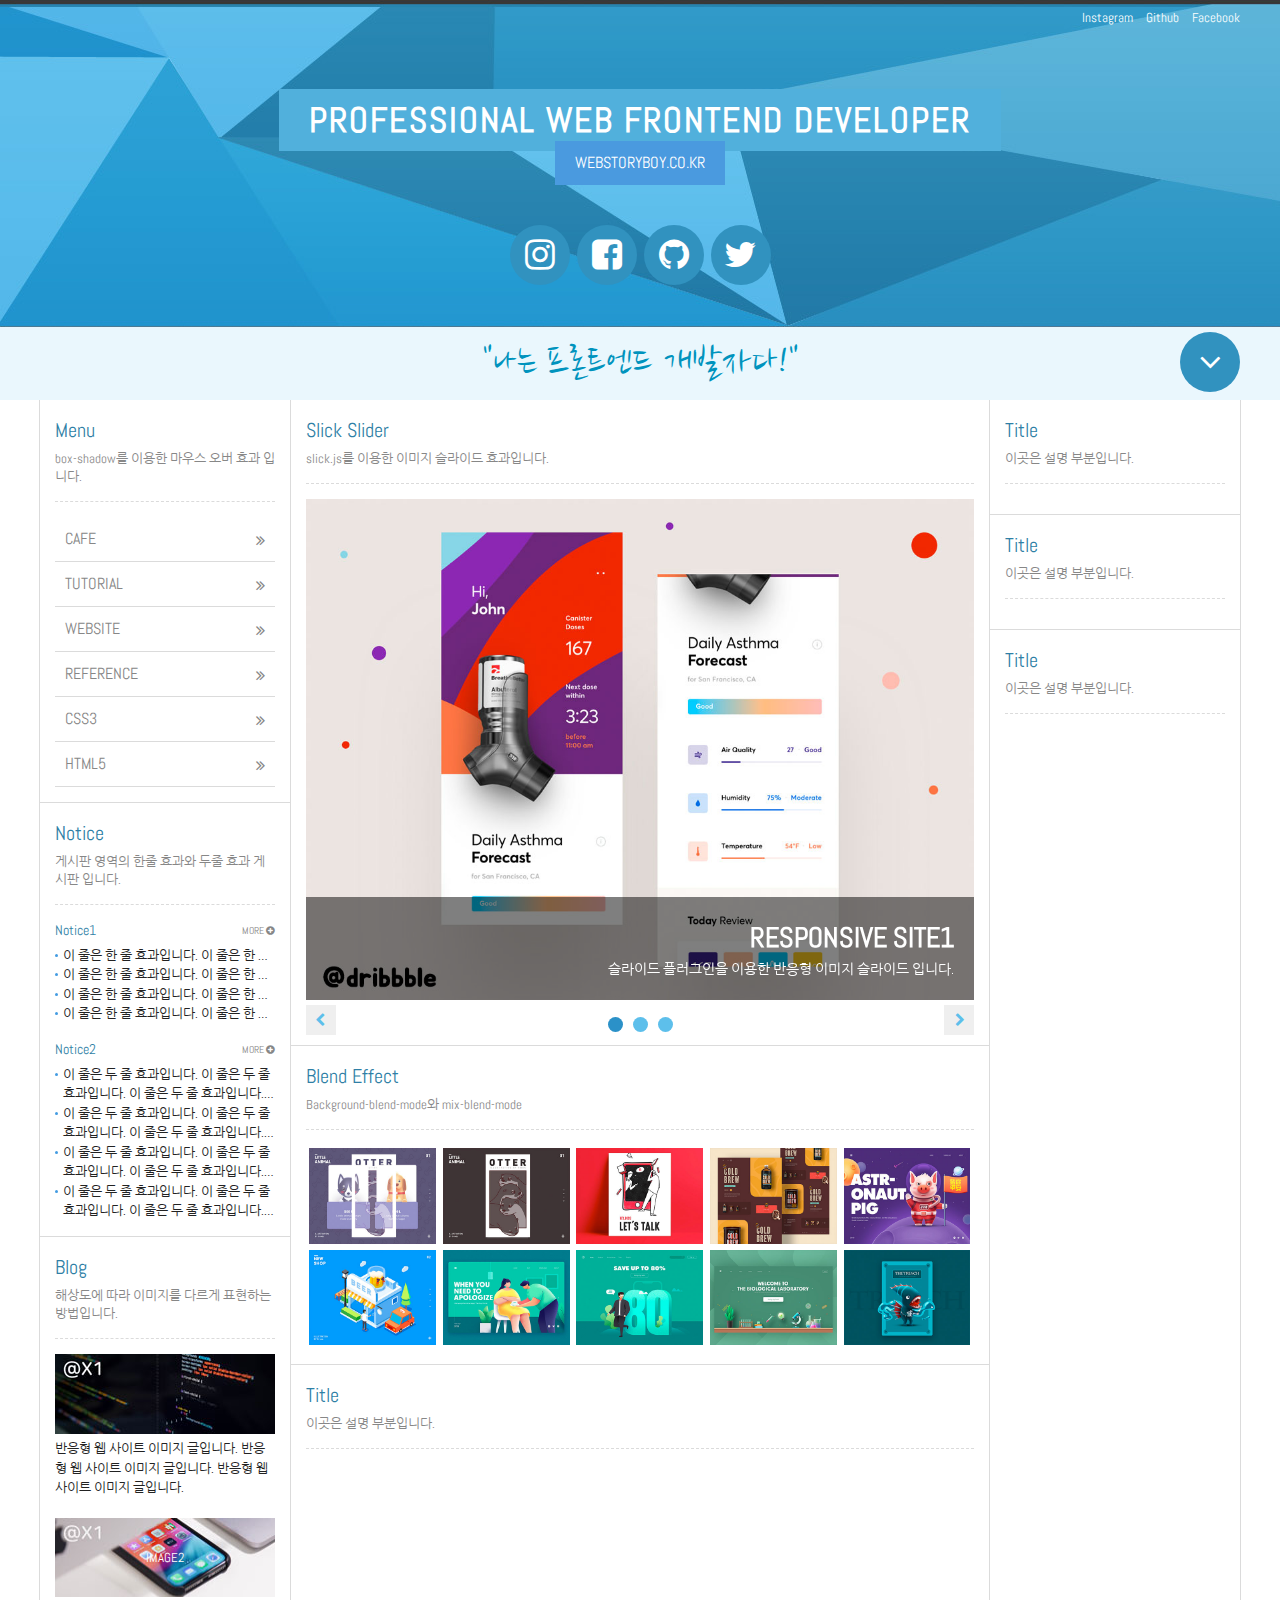
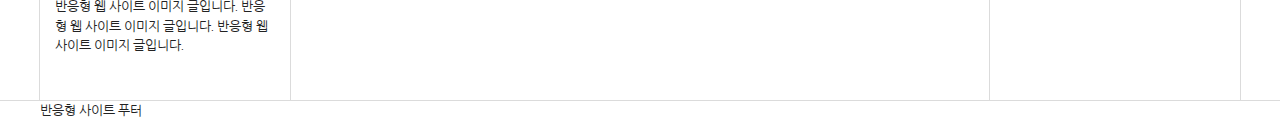
==== html5/index.html @ 46d81858 "Responsive Web : filter effect" ====
<!DOCTYPE html>
<html lang="ko">
  <head>
    <meta charset="UTF-8" />
    <meta
      name="viewport"
      content="user-scalable=no, initial-scale=1.0, maximum-scale=1.0, minimum-scale=1.0, width=device-width"
    />
    <meta name="author" content="Ethan Kwon (권오인)" />
    <meta name="description" content="반응형 사이트 따라하기" />
    <meta
      name="keywords"
      content="반응형사이트, 웹퍼블리셔, 웹프론트엔드, 웹접근성, HTML5, CSS3 "
    />
    <meta name="viewport" content="width=device-width, initial-scale=1.0" />
    <meta http-equiv="X-UA-Compatible" content="ie=edge" />
    <title>반응형 웹 사이트 만들기</title>

    <!-- style -->
    <link rel="stylesheet" href="./css/styles.css" />
    <link rel="stylesheet" href="./css/font-awesome.css" />
    <link rel="stylesheet" href="./css/slick.css" />
    <link rel="stylesheet" href="./css/lightgallery.css" />

    <!-- 파비콘 -->
    <link rel="shortcut icon" href="icon/favicon.ico" />
    <link rel="apple-touch-icon-precomposed" href="icon/favicon-152.png" />
    <link rel="icon" href="icon/favicon-64.png" />
    <link rel="icon" href="icon/favicon-16.png" sizes="16x16" />
    <link rel="icon" href="icon/favicon-32.png" sizes="32x32" />
    <link rel="icon" href="icon/favicon-48.png" sizes="48x48" />
    <link rel="icon" href="icon/favicon-64.png" sizes="64x64" />
    <link rel="icon" href="icon/favicon-128.png" sizes="128x128" />

    <!-- Facebook meta tags -->
    <meta property="og:type" content="article" />
    <meta property="og:title" content="반응형 사이트 만들기(title)" />
    <meta
      property="og:url"
      content="http://richclub8.dothome.co.kr/responsive/html5/index.html"
    />
    <meta
      property="og:image"
      content="http://richclub8.dothome.co.kr/assets/ico/icon.png"
    />
    <meta property="og:site_name" content="반응형 사이트 만들기(site_name)" />
    <meta
      property="og:description"
      content="반응형 사이트 따라하기(description)"
    />

    <!-- twitter meta tags -->
    <meta name="twitter:card" content="summary_large_image" />
    <meta name="twitter:site" content="@webstoryboy" />
    <meta name="twitter:title" content="반응형 사이트 만들기(title)" />
    <meta
      name="twitter:description"
      content="반응형 사이트 만들기(description)."
    />
    <meta
      property="twitter:image"
      content="http://richclub8.dothome.co.kr/assets/ico/icon.png"
    />

    <!-- HTML5shiv ie6~8 -->
    <!--[if lt IE 9]>
      <script src="js/html5shiv.min.js"></script>
      <script type="text/javascript">
        alert(
          "현재 당신이 보는 브라우저는 지원하지 않습니다. 최신 브라우저로 업데이트해주세요!"
        );
      </script>
    <![endif]-->
  </head>
  <body>
    <header id="header">
      <div class="container">
        <div class="row">
          <div class="header">
            <div class="header_menu">
              <a href="#">Instagram</a>
              <a href="https://github.com/EthanKwon">Github</a>
              <a href="#">Facebook</a>
            </div>
            <!-- //header_menu -->
            <div class="header_title">
              <h1>
                Professional Web FrontEnd Developer
              </h1>
              <br />
              <a href="http://webstoryboy.co.kr">webstoryboy.co.kr</a>
            </div>
            <!-- //header_title -->
            <div class="header_icon">
              <ul>
                <li>
                  <a href="#"
                    ><i class="fa fa-instagram" aria-hidden="true"></i
                    ><span>Instagram</span></a
                  >
                </li>
                <li>
                  <a href="#" class="facebook"
                    ><i class="fa fa-facebook-square" aria-hidden="true"></i
                    ><span>Facebook</span></a
                  >
                </li>
                <li>
                  <a href="#"
                    ><i class="fa fa-github" aria-hidden="true"></i
                    ><span>Github</span></a
                  >
                </li>
                <li>
                  <a href="#" class="twitter"
                    ><i class="fa fa-twitter" aria-hidden="true"></i
                    ><span>Twitter</span></a
                  >
                </li>
              </ul>
            </div>
            <!-- //header_icon -->
          </div>
        </div>
      </div>
    </header>
    <!-- //header -->
    <nav id="nav">
      <div class="container">
        <div class="row">
          <div class="nav">
            <h2 class="ir_su">반응형 사이트 전체 메뉴</h2>
            <div>
              <h3>HTML Reference</h3>
              <ol>
                <li><a href="#">HTML 태그(Tag)</a></li>
                <li><a href="#">블록 요소/인라인 요소</a></li>
                <li><a href="#">DTD 선언</a></li>
                <li><a href="#">언어 속성 설정</a></li>
                <li><a href="#">HTML &lt;title&gt;</a></li>
                <li><a href="#">HTML &lt;meta&gt;</a></li>
                <li><a href="#">특수문자</a></li>
                <li><a href="#">하이퍼 링크</a></li>
                <li><a href="#">HTML &lt;style&gt;</a></li>
                <li><a href="#">HTML &lt;html&gt;</a></li>
                <li><a href="#">HTML &lt;head&gt;</a></li>
                <li><a href="#">HTML &lt;div&gt;</a></li>
                <li><a href="#">HTML &lt;colgroup&gt;</a></li>
                <li><a href="#">HTML &lt;caption&gt;</a></li>
              </ol>
            </div>
            <div>
              <h3>CSS Reference</h3>
              <ol>
                <li><a href="#">CSS 선택자</a></li>
                <li><a href="#">CSS 단위</a></li>
                <li><a href="#">CSS 색상</a></li>
                <li><a href="#">CSS 선언 방법</a></li>
                <li><a href="#">상대주소와 절대주소</a></li>
                <li><a href="#">CSS float</a></li>
                <li><a href="#">이미지 표현 방법</a></li>
                <li><a href="#">이미지 스프라이트</a></li>
                <li><a href="#">IR 효과</a></li>
                <li><a href="#">이미지 최적화</a></li>
                <li><a href="#">background-color</a></li>
                <li><a href="#">border-style</a></li>
                <li><a href="#">font-size</a></li>
                <li><a href="#">text-align</a></li>
              </ol>
            </div>
            <div>
              <h3>Responsive</h3>
              <ol>
                <li><a href="#">반응형사이트</a></li>
                <li><a href="#">미디어쿼리</a></li>
                <li><a href="#">CSS3</a></li>
                <li><a href="#">웹 접근성 연구소</a></li>
                <li><a href="#">네이버 널리</a></li>
                <li><a href="#">다음 다룸</a></li>
                <li><a href="#">Webstandard</a></li>
              </ol>
            </div>
          </div>
        </div>
      </div>
    </nav>
    <!-- //nav -->
    <article id="title">
      <div class="container">
        <div class="title">
          <h2>"나는 프론트엔드 개발자다!"</h2>
          <a href="#" class="btn"
            ><i class="fa fa-angle-down" aria-hidden="true"></i>
            <span class="ir_su">전체메뉴 보기</span>
          </a>
        </div>
      </div>
    </article>

    <!-- //title -->
    <main>
      <section id="contents">
        <div class="container">
          <h2 class="ir_su">반응형 사이트 컨텐츠</h2>
          <section id="cont_left">
            <h3 class="ir_su">반응형 사이트 왼쪽 컨텐츠</h3>
            <article class="column col1">
              <h4 class="col_tit">Menu</h4>
              <p class="col_desc">
                box-shadow를 이용한 마우스 오버 효과 입니다.
              </p>
              <!-- menu -->
              <div class="menu">
                <ul>
                  <li>
                    <a href="#"
                      >Cafe
                      <i class="fa fa-angle-double-right" aria-hidden="true"></i
                    ></a>
                  </li>
                  <li>
                    <a href="#"
                      >Tutorial
                      <i class="fa fa-angle-double-right" aria-hidden="true"></i
                    ></a>
                  </li>
                  <li>
                    <a href="#"
                      >WebSite
                      <i class="fa fa-angle-double-right" aria-hidden="true"></i
                    ></a>
                  </li>
                  <li>
                    <a href="#"
                      >Reference
                      <i class="fa fa-angle-double-right" aria-hidden="true"></i
                    ></a>
                  </li>
                  <li>
                    <a href="#"
                      >CSS3
                      <i class="fa fa-angle-double-right" aria-hidden="true"></i
                    ></a>
                  </li>
                  <li>
                    <a href="#"
                      >HTML5
                      <i class="fa fa-angle-double-right" aria-hidden="true"></i
                    ></a>
                  </li>
                </ul>
              </div>
              <!-- //menu -->
            </article>
            <!-- //col1 -->
            <article class="column col2">
              <h4 class="col_tit">Notice</h4>
              <p class="col_desc">
                게시판 영역의 한줄 효과와 두줄 효과 게시판 입니다.
              </p>
              <!-- 게시판1 -->
              <div class="notice1">
                <h5>Notice1</h5>
                <ul>
                  <li>
                    <a href="#"
                      >이 줄은 한 줄 효과입니다. 이 줄은 한 줄 효과입니다.</a
                    >
                  </li>
                  <li>
                    <a href="#"
                      >이 줄은 한 줄 효과입니다. 이 줄은 한 줄 효과입니다.</a
                    >
                  </li>
                  <li>
                    <a href="#"
                      >이 줄은 한 줄 효과입니다. 이 줄은 한 줄 효과입니다.</a
                    >
                  </li>
                  <li>
                    <a href="#"
                      >이 줄은 한 줄 효과입니다. 이 줄은 한 줄 효과입니다.</a
                    >
                  </li>
                </ul>
                <a href="#" class="more" title="더 보기"
                  >More <i class="fa fa-plus-circle" aria-hidden="true"></i
                ></a>
              </div>
              <!-- //게시판1 -->
              <!-- 게시판2 -->
              <div class="notice2 mt15">
                <h5>Notice2</h5>
                <ul>
                  <li>
                    <a href="#"
                      >이 줄은 두 줄 효과입니다. 이 줄은 두 줄 효과입니다. 이
                      줄은 두 줄 효과입니다. 이 줄은 두 줄 효과입니다.</a
                    >
                  </li>
                  <li>
                    <a href="#"
                      >이 줄은 두 줄 효과입니다. 이 줄은 두 줄 효과입니다. 이
                      줄은 두 줄 효과입니다. 이 줄은 두 줄 효과입니다.</a
                    >
                  </li>
                  <li>
                    <a href="#"
                      >이 줄은 두 줄 효과입니다. 이 줄은 두 줄 효과입니다. 이
                      줄은 두 줄 효과입니다. 이 줄은 두 줄 효과입니다.</a
                    >
                  </li>
                  <li>
                    <a href="#"
                      >이 줄은 두 줄 효과입니다. 이 줄은 두 줄 효과입니다. 이
                      줄은 두 줄 효과입니다. 이 줄은 두 줄 효과입니다.</a
                    >
                  </li>
                </ul>
                <a href="#" class="more" title="더 보기"
                  >More <i class="fa fa-plus-circle" aria-hidden="true"></i
                ></a>
              </div>
              <!-- //게시판2 -->
            </article>
            <!-- //col2 -->
            <article class="column col3">
              <h4 class="col_tit">Blog</h4>
              <p class="col_desc">
                해상도에 따라 이미지를 다르게 표현하는 방법입니다.
              </p>
              <!-- blog1 -->
              <div class="blog1">
                <h5 class="ir_su">image1</h5>
                <figure>
                  <img
                    src="./images/blog3_@1.jpg"
                    srcset="
                      ./images/blog3_@1.jpg 1x,
                      ./images/blog3_@2.jpg 2x,
                      ./images/blog3_@3.jpg 3x
                    "
                    alt="normal image"
                  />
                  <caption>
                    반응형 웹 사이트 이미지 글입니다. 반응형 웹 사이트 이미지
                    글입니다. 반응형 웹 사이트 이미지 글입니다.
                  </caption>
                </figure>
              </div>
              <!-- //blog1 -->
              <!-- blog2 -->
              <div class="blog2 mt15">
                <div class="img_retina">
                  <h5>image2</h5>
                </div>
                <p>
                  반응형 웹 사이트 이미지 글입니다. 반응형 웹 사이트 이미지
                  글입니다. 반응형 웹 사이트 이미지 글입니다.
                </p>
              </div>
              <!-- //blog2 -->
            </article>
            <!-- //col3 -->
          </section>

          <!-- 구직활동보고서 1월 6일 공부 시작 -->

          <section id="cont_center">
            <h3 class="ir_su">반응형 사이트 가운데 컨텐츠</h3>
            <article class="column col4">
              <h4 class="col_tit">Slick Slider</h4>
              <p class="col_desc">
                slick.js를 이용한 이미지 슬라이드 효과입니다.
              </p>
              <!-- 이미지 슬라이드  -->
              <div class="slider">
                <div>
                  <figure>
                    <img src="./images/slider01.jpg" alt="이미지 1" />
                    <figcaption>
                      <em>Responsive Site1</em>
                      <span
                        >슬라이드 플러그인을 이용한 반응형 이미지 슬라이드
                        입니다.</span
                      >
                    </figcaption>
                  </figure>
                </div>
                <div>
                  <figure>
                    <img src="./images/slider02.jpg" alt="이미지 2" />
                    <figcaption>
                      <em>Responsive Site2</em>
                      <span
                        >슬라이드 플러그인을 이용한 반응형 이미지 슬라이드
                        입니다.</span
                      >
                    </figcaption>
                  </figure>
                </div>
                <div>
                  <figure>
                    <img src="./images/slider03.jpg" alt="이미지 3" />
                    <figcaption>
                      <em>Responsive Site3</em>
                      <span
                        >슬라이드 플러그인을 이용한 반응형 이미지 슬라이드
                        입니다.</span
                      >
                    </figcaption>
                  </figure>
                </div>
              </div>
              <!-- //이미지 슬라이드 -->
            </article>
            <!-- //col4 -->
            <article class="column col5">
              <h4 class="col_tit">Blend Effect</h4>
              <p class="col_desc">Background-blend-mode와 mix-blend-mode</p>
              <!-- lightbox -->
              <div class="lightbox square clearfix">
                <a href="./images/light01_s.jpg"
                  ><img src="./images/light01.jpg" alt="이미지"
                /><em>blur</em></a>
                <a href="./images/light02_s.jpg"
                  ><img src="./images/light02.jpg" alt="이미지"
                /><em>brightness</em></a>
                <a href="./images/light03_s.jpg"
                  ><img src="./images/light03.jpg" alt="이미지"
                /><em>contrast</em></a>
                <a href="./images/light04_s.jpg"
                  ><img src="./images/light04.jpg" alt="이미지"
                /><em>grayscale</em></a>
                <a href="./images/light05_s.jpg"
                  ><img src="./images/light05.jpg" alt="이미지"
                /><em>bur-rotate</em></a>
                <a href="./images/light06_s.jpg"
                  ><img src="./images/light06.jpg" alt="이미지"
                /><em>invert</em></a>
                <a href="./images/light07_s.jpg"
                  ><img src="./images/light07.jpg" alt="이미지"
                /><em>opacity</em></a>
                <a href="./images/light08_s.jpg"
                  ><img src="./images/light08.jpg" alt="이미지"
                /><em>saturate</em></a>
                <a href="./images/light09_s.jpg"
                  ><img src="./images/light09.jpg" alt="이미지"
                /><em>sepia</em></a>
                <a href="./images/light10_s.jpg"
                  ><img src="./images/light10.jpg" alt="이미지"
                /><em>mix effect</em></a>
              </div>
              <!-- //lightbox -->
            </article>
            <!-- //col5 -->
            <article class="column col6">
              <h4 class="col_tit">Title</h4>
              <p class="col_desc">이곳은 설명 부분입니다.</p>
              <!-- -->

              <!-- // -->
            </article>
            <!-- //col6 -->
          </section>
          <section id="cont_right">
            <h3 class="ir_su">반응형 사이트 오른쪽 컨텐츠</h3>
            <article class="column col7">
              <h4 class="col_tit">Title</h4>
              <p class="col_desc">이곳은 설명 부분입니다.</p>
              <!--  -->
              <!-- // -->
            </article>
            <!-- //col7 -->
            <article class="column col8">
              <h4 class="col_tit">Title</h4>
              <p class="col_desc">이곳은 설명 부분입니다.</p>
              <!--  -->
              <!-- // -->
            </article>
            <!-- //col8 -->
            <article class="column col9">
              <h4 class="col_tit">Title</h4>
              <p class="col_desc">이곳은 설명 부분입니다.</p>
              <!--  -->
              <!-- // -->
            </article>
            <!-- //col9 -->
          </section>
        </div>
      </section>
      <!-- //contents -->
    </main>
    <footer id="footer">
      <div class="container">
        <h2>반응형 사이트 푸터</h2>
      </div>
    </footer>
    <!-- footer -->
    <script src="./js/jquery.min_1.12.4.js"></script>
    <script src="./js/modernizr-custom.js"></script>
    <script src="./js/slick.min.js"></script>
    <script src="./js/lightgallery.min.js"></script>

    <script>
      //라이트 박스
      $(".lightbox").lightGallery(); 
      

      //이미지 슬라이더
      $(".slider").slick({
        dots: true,
        autoplay: true,
        autoplaySpeed: 3000,
        arrows: true,
        responsive: [
          {
            breakpoint: 768,
            settings: {
              autoplay: false
            }
          }
        ]
      });

      // sns공유하기
      //http://www.facebook.com/sharer.php?u={페이지 제목}&t={페이지링크}
      //http://twitter.com/intent/tweet?text={페이지 제목}&url={페이지링크}
      //https://share.naver.com/web/shareView.nhn?url={페이지링크}&title={페이지 제목}
      //https://plus.google.com/share?url={페이지링크}&t={페이지 제목}
      $(".facebook").click(function(e) {
        e.preventDefault();
        window.open(
          `https://www.facebook.com/sharer/sharer.php?u=
            ${encodeURIComponent(document.URL)}
            &t=
            ${encodeURIComponent(document.title)}`,
          "facebooksharedialog",
          "menubar=no, toolbar=no, resizable=yes, scrollbars=yes, height=300, width=600"
        );
      });
      $(".twitter").click(function(e) {
        e.preventDefault();
        window.open(
          `https://twitter.com/intent/tweet?text=[%EA%B3%B5%EC%9C%A0]%20
            ${encodeURIComponent(document.URL)}
            %20-%20
            ${encodeURIComponent(document.title)}`,
          "twittersharedialog",
          "menubar=no, toolbar=no, resizable=yes, scrollbars=yes, height=300, width=600"
        );
      });
    </script>
  </body>
</html>
---- html5/css/styles.css ----
@import "reset.css";

/* 레이아웃 세팅 */
body {
  background: url("../images/header_bg.jpg") repeat-x center top;
}

#header {
}

#nav {
  background-color: #f6fdff;
}

#title {
  background: #eaf7fd;
}

#contents .container {
  border-right: 1px solid #dbdbdb;
  border-left: 1px solid #dbdbdb;
}

#cont_left {
  float: left;
  width: 250px;
}
#cont_center {
  overflow: hidden;
  min-height: 1300px;
  margin-right: 250px;
  border-right: 1px solid #dbdbdb;
  border-left: 1px solid #dbdbdb;
}
#cont_right {
  position: absolute;
  right: 0;
  top: 0;
  width: 250px;
}
#footer {
  border-top: 1px solid #dbdbdb;
}

/* 컨테이너 */

.container {
  position: relative;
  width: 1200px;
  margin: 0 auto;
  /* background: rgba(0, 0, 0, 0.3); */
}

/* 헤더 */
.header {
  height: 327px;
}

.header .header_menu {
  text-align: right;
}

.header .header_menu a {
  color: #fff;
  padding: 8px 0 6px 10px;
  display: inline-block;
  transition: color 0.3s ease;
}
.header .header_menu a:hover {
  color: #ccc;
}

.header .header_title {
  text-align: center;
  text-transform: uppercase;
  margin-top: 55px;
}

.header .header_title h1 {
  font-size: 35px;
  color: #fff;
  background: #51b0dc;
  display: inline-block;
  padding: 5px 30px;
  letter-spacing: 2px;
  font-weight: 900;
  transition: box-shadow 0.25s ease-in-out;
}

.header .header_title h1:hover {
  box-shadow: inset -11em 0 0 0 #257fac, inset 11em 0 0 0 #257fac;
}

.header .header_title a {
  font-size: 16px;
  color: #fff;
  background: #4a9adf;
  display: inline-block;
  padding: 10px 20px;
  margin-top: -10px;
  transition: box-shadow 0.25s ease-in-out;
}

.header .header_title a:hover {
  box-shadow: inset 0 0 0 5px rgba(75, 154, 191, 0.9),
    inset 0 0 0 100px rgba(0, 0, 0, 0.1);
}

.header .header_icon {
  text-align: center;
  margin-top: 40px;
  padding-bottom: 45px;
}

.header .header_icon li {
  display: inline;
  margin: 0 2px;
}

.header .header_icon li a {
  position: relative;
  background: #3192bf;
  border-radius: 50%;
  width: 60px;
  height: 60px;
  color: #fff;
  display: inline-block;
  font-size: 35px;
  line-height: 60px;
}

.header .header_icon li a:hover {
  box-shadow: 0 0 0 3px rgba(75, 154, 191, 0.9);
}

.header .header_icon li a:hover span {
  opacity: 1;
  top: -33px;
}

.header .header_icon li a span {
  font-size: 12px;
  line-height: 1.6;
  position: absolute;
  left: 50%;
  top: -40px;
  background: #3192bf;
  transform: translateX(-50%);
  padding: 3px 9px;
  border-radius: 6px 0;
  opacity: 0;
  transition: all 0.5s ease-in-out;
}

.header .header_icon li a span:before {
  content: "";
  position: absolute;
  left: 50%;
  bottom: -5px;
  margin-left: -5px;
  border-top: 5px solid #3192bf;
  border-left: 5px solid transparent;
  border-right: 5px solid transparent;
}

/* 전체 메뉴 */

.nav {
  overflow: hidden;
  padding: 25px 0;
  display: none;
}

.nav > div {
  float: left;
  width: 40%;
}

.nav > div:last-child {
  width: 20%;
}

.nav > div ol {
  overflow: hidden;
}
.nav > div li {
  position: relative;
  padding-left: 8px;
  box-sizing: border-box;
  float: left;
  width: 50%;
}

.nav > div:last-child li {
  width: 100%;
}

.nav > div li::before {
  content: "";
  width: 3px;
  height: 3px;
  background-color: #25a2d0;
  border-radius: 50%;
  position: absolute;
  left: 0;
  top: 7px;
}

.nav > div h3 {
  font-size: 18px;
  color: #25a2d0;
  font-weight: bold;
  margin-bottom: 4px;
}

.nav > div li a {
  position: relative;
}

.nav > div li a::after {
  content: "";
  display: inline-block;
  width: 0;
  height: 1px;
  transition: all 0.2s ease-out;
  position: absolute;
  left: 0;
  bottom: 0;
  background: #25aad0;
}

.nav > div li:hover a::after {
  width: 100%;
}

/* 타이틀 */
.title {
  position: relative;
  text-align: center;
  padding: 7px 0;
}
.title h2 {
  font-family: "Nanum Brush Script", cursive;
  font-size: 39px;
  color: #0093bd;
}
.title .btn {
  position: absolute;
  right: 0;
  top: 5px;
  width: 60px;
  height: 60px;
  line-height: 60px;
  background: #3192bf;
  color: #fff;
  font-size: 35px;
  border-radius: 50%;
  transition: all 0.3s ease;
}
.title .btn:hover {
  box-shadow: 0 0 0 3px rgba(75, 154, 191, 0.9) inset,
    0 0 0 100px rgba(0, 0, 0, 0.1) inset;
}

/* 컨텐츠 영역 */
.column {
  padding: 15px;
  border-bottom: 1px solid #dbdbdb;
}
.column .col_tit {
  font-size: 20px;
  color: #2f7fa6;
  padding-bottom: 5px;
}

.column .col_desc {
  border-bottom: 1px dashed #dbdbdb;
  padding-bottom: 15px;
  margin-bottom: 15px;
  color: #878787;
  line-height: 18px;
}

.column.col1 {
}
.column.col2 {
}
.column.col3 {
  border-bottom: 0;
}
.column.col4 {
}
.column.col5 {
}
.column.col6 {
  border-bottom: 0;
}
.column.col7 {
}
.column.col8 {
}
.column.col9 {
  border-bottom: 0;
}

/* 메뉴 */
.menu {
}
.menu li {
  position: relative;
}

.menu li a {
  font-size: 16px;
  text-transform: uppercase;
  color: #878787;
  border-bottom: 1px solid #dbdbdb;
  padding: 10px;
  display: block;
  transition: box-shadow 0.34s ease, background 0.34s ease;
}
.menu li a:hover {
  box-shadow: inset 180px 0 0 0 rgba(36, 130, 174, 0.7);
  color: #fff;
  background: rgba(36, 130, 174, 0.9);
}

.menu li a i {
  position: absolute;
  right: 10px;
  top: 15px;
}

/* 게시판1 */
.notice1 {
  position: relative;
}
.notice1 h5 {
  font-size: 14px;
  color: #2f7fa6;
  padding-bottom: 5px;
}
.notice1 li {
  position: relative;
  overflow: hidden;
  text-overflow: ellipsis;
  white-space: nowrap;
  padding-left: 8px;
}
.notice1 li::before {
  content: "";
  width: 3px;
  height: 3px;
  border-radius: 50%;
  background: #449ce2;
  position: absolute;
  left: 0;
  top: 8px;
}

.notice1 .more {
  position: absolute;
  right: 0;
  top: 3px;
  color: #878787;
  text-transform: uppercase;
  font-size: 10px;
}

/* 게시판2 */

.notice2 {
  position: relative;
}

.notice2 h5 {
  font-size: 14px;
  color: #2f7fa6;
  padding-bottom: 5px;
}

.notice2 li {
  position: relative;
  overflow: hidden;
  text-overflow: ellipsis;
  display: -webkit-box;
  -webkit-box-orient: vertical;
  -webkit-line-clamp: 2;
  padding-left: 8px;
}
.notice2 li::before {
  content: "";
  width: 3px;
  height: 3px;
  border-radius: 50%;
  background: #449ce2;
  position: absolute;
  left: 0;
  top: 8px;
}

.notice2 .more {
  position: absolute;
  right: 0;
  top: 3px;
  color: #878787;
  text-transform: uppercase;
  font-size: 10px;
}

/* 블로그1 */

.blog1 img {
  width: 100%;
}

/* 블로그2 */

.blog2 h5 {
  color: #fff;
  text-align: center;
  padding: 30px 30px;
  text-transform: uppercase;
}

.blog2 {
  padding-top: 5px;
}

.blog2 .img_retina {
  background-image: url("../images/blog4_@1.jpg");
  background-size: cover;
}

@media only screen and (-webkit-min-device-pixel-ratio: 2),
  only screen and (min-device-pixel-ratio: 2),
  only screen and (min-resolution: 2dppx) {
  .blog2 .img_retina {
    background-image: url("../images/blog4_@2.jpg");
  }
}

@media only screen and (-webkit-min-device-pixel-ratio: 3),
  only screen and (min-device-pixel-ratio: 3),
  only screen and (min-resolution: 3dppx) {
  .blog2 .img_retina {
    background-image: url("../images/blog4_@3.jpg");
  }
}

/* 구직활동보고서 1월 6일 공부 시작 */

/* 이미지 슬라이드 */
.slider figure {
  position: relative;
}

.slider figcaption {
  position: absolute;
  left: 0;
  bottom: 0;
  width: 100%;
  padding: 20px;
  box-sizing: border-box;
  background-color: rgba(0, 0, 0, 0.5);
  color: #fff;
  font-size: 18px;
  text-align: right;
}

.slider figcaption em {
  display: block;
  font-weight: bold;
  font-size: 28px;
  text-transform: uppercase;
  font-family: "Abel", sans-serif;
  opacity: 0;
  transition: all 0.84s 0.2s ease;
  transform: translateX(-50px);
}
.slider figcaption span {
  display: block;
  overflow: hidden;
  text-overflow: ellipsis;
  white-space: nowrap;
  opacity: 0;
  transition: all 0.84s ease;
  transform: translateX(-50px);
}

.slider .slick-active figcaption em,
.slider .slick-active figcaption span {
  opacity: 1;
  transform: translateX(0);
}

.slider .slick-dots {
  display: block;
  width: 100%;
  text-align: center;
}

.slider .slick-dots li {
  display: inline-block;
  width: 15px;
  height: 15px;
  margin: 5px;
}

.slider .slick-dots li button {
  font-size: 0;
  line-height: 0;
  width: 15px;
  height: 15px;
  cursor: pointer;
  background: #5dbfeb;
  border-radius: 50%;
}

.slider .slick-dots li.slick-active button {
  background: #2b91c8;
}

.slider .slick-prev {
  position: absolute;
  left: 0;
  bottom: -5px;
  z-index: 1000;
  width: 30px;
  height: 30px;
  display: inline-block;
  text-indent: -9999px;
  font: normal normal normal 14px/1 FontAwesome;
}

.slider .slick-prev::before {
  content: "\f053";
  color: #5dbfeb;
  text-indent: 0;
  position: absolute;
  left: 9px;
  top: 8px;
}

.slider .slick-next {
  position: absolute;
  right: 0;
  bottom: -5px;
  z-index: 1000;
  width: 30px;
  height: 30px;
  display: inline-block;
  text-indent: -9999px;
  font: normal normal normal 14px/1 FontAwesome;
}

.slider .slick-next::before {
  content: "\f054";
  color: #5dbfeb;
  text-indent: 0;
  position: absolute;
  right: 9px;
  top: 8px;
}

/* 라이트 박스 */
.square a {
  position: relative;
  overflow: hidden;
  float: left;
  width: 19%;
  margin: 0.5%;
}
.square a img {
  width: 100%;
  display: block;
}

.square a em {
  background: rgba(0, 0, 0, 0.77);
  color: #fff;
  width: 100%;
  text-align: center;
  position: absolute;
  left: 0;
  bottom: -30px;
  opacity: 1;
  transition: all 0.3s ease;
}

.square a:hover em {
  bottom: 0;
  background: rgba(0, 0, 0, 0.57);
}

.square a:nth-child(1):hover img {
  filter: blur(2px);
}
.square a:nth-child(2):hover img {
  filter: brightness(50%);
}
.square a:nth-child(3):hover img {
  filter: contrast(10%);
}
.square a:nth-child(4):hover img {
  filter: grayscale(100%);
}
.square a:nth-child(5):hover img {
  filter: hue-rotate(120deg);
}
.square a:nth-child(6):hover img {
  filter: invert(100%);
}
.square a:nth-child(7):hover img {
  filter: opacity(40%);
}
.square a:nth-child(8):hover img {
  filter: saturate(10%);
}
.square a:nth-child(9):hover img {
  filter: sepia(120%);
}
.square a:nth-child(10):hover img {
  filter: sepia(120%) hue-rotate(120deg);
}

/* media query */

/* 화면 너비 : 0 ~ 1200px */
@media (max-width: 1240px) {
  .container {
    width: 100%;
  }
  .row {
    padding: 0 15px;
  }
  .title .btn {
    right: 5px;
  }

  #contents .container {
    border: 0;
  }

  .square a {
    width: 24%;
  }
  .square a:nth-child(5n) {
    display: none;
  }
}

/* 화면 너비 : 0 ~ 1024px */
@media (max-width: 1024px) {
  .square a {
    width: 32.3333%;
  }
  .square a:nth-child(5) {
    display: block;
  }
}

/* 화면 너비 : 0 ~ 960px */
@media (max-width: 960px) {
  .nav > div,
  .nav > div:last-child {
    float: none;
    width: 100%;
  }
  .nav > div li,
  .nav > div:last-child li {
    width: 33.3333%;
  }
  .nav > div ol {
    margin-bottom: 10px;
  }

  #cont_center {
    margin: 0;
    border-right: 0;
  }
  #cont_right {
    position: static;
    width: 100%;
    border-top: 1px solid #dbdbdb;
  }
}

/* 화면 너비 : 0 ~ 768px */
@media (max-width: 768px) {
  .header {
    height: auto;
  }
  .header .header_title,
  .header .header_icon,
  .title .btn,
  .column.col1 .col_tit,
  .column.col1 .col_desc,
  .menu li a i {
    display: none;
  }

  #cont_left {
    float: none;
    width: 100%;
  }

  .column.col1 {
    padding: 0;
    border-bottom: 0;
  }
  .column.col1 .menu ul {
    overflow: hidden;
  }
  .column.col1 .menu li {
    float: left;
    width: 33.3333%;
    text-align: center;
    border-right: 1px solid #dbdbdb;
    box-sizing: border-box;
  }
  .column.col1 .menu li:nth-child(3n) {
    border-right: 0;
  }

  .column.col1 .menu li a {
    color: #fff;
    text-shadow: 0 0 5px rgba(0, 0, 0, 0.7);
  }

  .column.col1 .menu li a:hover {
    box-shadow: none;
    background: rgba(36, 130, 174, 0.3);
  }
  .column.col2 {
    background: #fff;
  }

  #cont_center {
    border-left: 0;
    border-top: 1px solid #dbdbdb;
  }

  .slider figcaption {
    padding: 10px;
  }
  .slider figcaption em {
    font-size: 18px;
  }
}
.slider figcaption span {
  font-size: 14px;
}

/* 화면 너비 : 0 ~ 600px */
@media (max-width: 600px) {
  .nav > div li,
  .nav > div:last-child li {
    width: 50%;
  }

  .square a {
    width: 49%;
  }
  .square a:last-child {
    display: block;
  }
}

/* 화면 너비 : 0 ~ 480px */
@media (max-width: 480px) {
}

/* 화면 너비 : 0 ~ 320px */
@media (max-width: 320px) {
  .nav > div li,
  .nav > div:last-child li {
    width: 100%;
  }
  .square a {
    width: 100%;
    margin: 0.5% 0;
  }
}
---- html5/css/lightgallery.css ----
/*! lightgallery - v1.6.11 - 2018-05-22
* http://sachinchoolur.github.io/lightGallery/
* Copyright (c) 2018 Sachin N; Licensed GPLv3 */
@font-face {
  font-family: 'lg';
  src: url("../fonts/lg.eot?n1z373");
  src: url("../fonts/lg.eot?#iefixn1z373") format("embedded-opentype"), url("../fonts/lg.woff?n1z373") format("woff"), url("../fonts/lg.ttf?n1z373") format("truetype"), url("../fonts/lg.svg?n1z373#lg") format("svg");
  font-weight: normal;
  font-style: normal;
}
.lg-icon {
  font-family: 'lg';
  speak: none;
  font-style: normal;
  font-weight: normal;
  font-variant: normal;
  text-transform: none;
  line-height: 1;
  /* Better Font Rendering =========== */
  -webkit-font-smoothing: antialiased;
  -moz-osx-font-smoothing: grayscale;
}

.lg-actions .lg-next, .lg-actions .lg-prev {
  background-color: rgba(0, 0, 0, 0.45);
  border-radius: 2px;
  color: #999;
  cursor: pointer;
  display: block;
  font-size: 22px;
  margin-top: -10px;
  padding: 8px 10px 9px;
  position: absolute;
  top: 50%;
  z-index: 1080;
  border: none;
  outline: none;
}
.lg-actions .lg-next.disabled, .lg-actions .lg-prev.disabled {
/*  pointer-events: none;*/
  opacity: 0.5;
}
.lg-actions .lg-next:hover, .lg-actions .lg-prev:hover {
  color: #FFF;
}
.lg-actions .lg-next {
  right: 20px;
}
.lg-actions .lg-next:before {
  content: "\e095";
}
.lg-actions .lg-prev {
  left: 20px;
}
.lg-actions .lg-prev:after {
  content: "\e094";
}

@-webkit-keyframes lg-right-end {
  0% {
    left: 0;
  }
  50% {
    left: -30px;
  }
  100% {
    left: 0;
  }
}
@-moz-keyframes lg-right-end {
  0% {
    left: 0;
  }
  50% {
    left: -30px;
  }
  100% {
    left: 0;
  }
}
@-ms-keyframes lg-right-end {
  0% {
    left: 0;
  }
  50% {
    left: -30px;
  }
  100% {
    left: 0;
  }
}
@keyframes lg-right-end {
  0% {
    left: 0;
  }
  50% {
    left: -30px;
  }
  100% {
    left: 0;
  }
}
@-webkit-keyframes lg-left-end {
  0% {
    left: 0;
  }
  50% {
    left: 30px;
  }
  100% {
    left: 0;
  }
}
@-moz-keyframes lg-left-end {
  0% {
    left: 0;
  }
  50% {
    left: 30px;
  }
  100% {
    left: 0;
  }
}
@-ms-keyframes lg-left-end {
  0% {
    left: 0;
  }
  50% {
    left: 30px;
  }
  100% {
    left: 0;
  }
}
@keyframes lg-left-end {
  0% {
    left: 0;
  }
  50% {
    left: 30px;
  }
  100% {
    left: 0;
  }
}
.lg-outer.lg-right-end .lg-object {
  -webkit-animation: lg-right-end 0.3s;
  -o-animation: lg-right-end 0.3s;
  animation: lg-right-end 0.3s;
  position: relative;
}
.lg-outer.lg-left-end .lg-object {
  -webkit-animation: lg-left-end 0.3s;
  -o-animation: lg-left-end 0.3s;
  animation: lg-left-end 0.3s;
  position: relative;
}

.lg-toolbar {
  z-index: 1082;
  left: 0;
  position: absolute;
  top: 0;
  width: 100%;
  background-color: rgba(0, 0, 0, 0.45);
}
.lg-toolbar .lg-icon {
  color: #999;
  cursor: pointer;
  float: right;
  font-size: 24px;
  height: 47px;
  line-height: 27px;
  padding: 10px 0;
  text-align: center;
  width: 50px;
  text-decoration: none !important;
  outline: medium none;
  -webkit-transition: color 0.2s linear;
  -o-transition: color 0.2s linear;
  transition: color 0.2s linear;
}
.lg-toolbar .lg-icon:hover {
  color: #FFF;
}
.lg-toolbar .lg-close:after {
  content: "\e070";
}
.lg-toolbar .lg-download:after {
  content: "\e0f2";
}

.lg-sub-html {
  background-color: rgba(0, 0, 0, 0.45);
  bottom: 0;
  color: #EEE;
  font-size: 16px;
  left: 0;
  padding: 10px 40px;
  position: fixed;
  right: 0;
  text-align: center;
  z-index: 1080;
}
.lg-sub-html h4 {
  margin: 0;
  font-size: 13px;
  font-weight: bold;
}
.lg-sub-html p {
  font-size: 12px;
  margin: 5px 0 0;
}

#lg-counter {
  color: #999;
  display: inline-block;
  font-size: 16px;
  padding-left: 20px;
  padding-top: 12px;
  vertical-align: middle;
}

.lg-toolbar, .lg-prev, .lg-next {
  opacity: 1;
  -webkit-transition: -webkit-transform 0.35s cubic-bezier(0, 0, 0.25, 1) 0s, opacity 0.35s cubic-bezier(0, 0, 0.25, 1) 0s, color 0.2s linear;
  -moz-transition: -moz-transform 0.35s cubic-bezier(0, 0, 0.25, 1) 0s, opacity 0.35s cubic-bezier(0, 0, 0.25, 1) 0s, color 0.2s linear;
  -o-transition: -o-transform 0.35s cubic-bezier(0, 0, 0.25, 1) 0s, opacity 0.35s cubic-bezier(0, 0, 0.25, 1) 0s, color 0.2s linear;
  transition: transform 0.35s cubic-bezier(0, 0, 0.25, 1) 0s, opacity 0.35s cubic-bezier(0, 0, 0.25, 1) 0s, color 0.2s linear;
}

.lg-hide-items .lg-prev {
  opacity: 0;
  -webkit-transform: translate3d(-10px, 0, 0);
  transform: translate3d(-10px, 0, 0);
}
.lg-hide-items .lg-next {
  opacity: 0;
  -webkit-transform: translate3d(10px, 0, 0);
  transform: translate3d(10px, 0, 0);
}
.lg-hide-items .lg-toolbar {
  opacity: 0;
  -webkit-transform: translate3d(0, -10px, 0);
  transform: translate3d(0, -10px, 0);
}

body:not(.lg-from-hash) .lg-outer.lg-start-zoom .lg-object {
  -webkit-transform: scale3d(0.5, 0.5, 0.5);
  transform: scale3d(0.5, 0.5, 0.5);
  opacity: 0;
  -webkit-transition: -webkit-transform 250ms cubic-bezier(0, 0, 0.25, 1) 0s, opacity 250ms cubic-bezier(0, 0, 0.25, 1) !important;
  -moz-transition: -moz-transform 250ms cubic-bezier(0, 0, 0.25, 1) 0s, opacity 250ms cubic-bezier(0, 0, 0.25, 1) !important;
  -o-transition: -o-transform 250ms cubic-bezier(0, 0, 0.25, 1) 0s, opacity 250ms cubic-bezier(0, 0, 0.25, 1) !important;
  transition: transform 250ms cubic-bezier(0, 0, 0.25, 1) 0s, opacity 250ms cubic-bezier(0, 0, 0.25, 1) !important;
  -webkit-transform-origin: 50% 50%;
  -moz-transform-origin: 50% 50%;
  -ms-transform-origin: 50% 50%;
  transform-origin: 50% 50%;
}
body:not(.lg-from-hash) .lg-outer.lg-start-zoom .lg-item.lg-complete .lg-object {
  -webkit-transform: scale3d(1, 1, 1);
  transform: scale3d(1, 1, 1);
  opacity: 1;
}

.lg-outer .lg-thumb-outer {
  background-color: #0D0A0A;
  bottom: 0;
  position: absolute;
  width: 100%;
  z-index: 1080;
  max-height: 350px;
  -webkit-transform: translate3d(0, 100%, 0);
  transform: translate3d(0, 100%, 0);
  -webkit-transition: -webkit-transform 0.25s cubic-bezier(0, 0, 0.25, 1) 0s;
  -moz-transition: -moz-transform 0.25s cubic-bezier(0, 0, 0.25, 1) 0s;
  -o-transition: -o-transform 0.25s cubic-bezier(0, 0, 0.25, 1) 0s;
  transition: transform 0.25s cubic-bezier(0, 0, 0.25, 1) 0s;
}
.lg-outer .lg-thumb-outer.lg-grab .lg-thumb-item {
  cursor: -webkit-grab;
  cursor: -moz-grab;
  cursor: -o-grab;
  cursor: -ms-grab;
  cursor: grab;
}
.lg-outer .lg-thumb-outer.lg-grabbing .lg-thumb-item {
  cursor: move;
  cursor: -webkit-grabbing;
  cursor: -moz-grabbing;
  cursor: -o-grabbing;
  cursor: -ms-grabbing;
  cursor: grabbing;
}
.lg-outer .lg-thumb-outer.lg-dragging .lg-thumb {
  -webkit-transition-duration: 0s !important;
  transition-duration: 0s !important;
}
.lg-outer.lg-thumb-open .lg-thumb-outer {
  -webkit-transform: translate3d(0, 0%, 0);
  transform: translate3d(0, 0%, 0);
}
.lg-outer .lg-thumb {
  padding: 10px 0;
  height: 100%;
  margin-bottom: -5px;
}
.lg-outer .lg-thumb-item {
  border-radius: 5px;
  cursor: pointer;
  float: left;
  overflow: hidden;
  height: 100%;
  border: 2px solid #FFF;
  border-radius: 4px;
  margin-bottom: 5px;
}
@media (min-width: 1025px) {
  .lg-outer .lg-thumb-item {
    -webkit-transition: border-color 0.25s ease;
    -o-transition: border-color 0.25s ease;
    transition: border-color 0.25s ease;
  }
}
.lg-outer .lg-thumb-item.active, .lg-outer .lg-thumb-item:hover {
  border-color: #a90707;
}
.lg-outer .lg-thumb-item img {
  width: 100%;
  height: 100%;
  object-fit: cover;
}
.lg-outer.lg-has-thumb .lg-item {
  padding-bottom: 120px;
}
.lg-outer.lg-can-toggle .lg-item {
  padding-bottom: 0;
}
.lg-outer.lg-pull-caption-up .lg-sub-html {
  -webkit-transition: bottom 0.25s ease;
  -o-transition: bottom 0.25s ease;
  transition: bottom 0.25s ease;
}
.lg-outer.lg-pull-caption-up.lg-thumb-open .lg-sub-html {
  bottom: 100px;
}
.lg-outer .lg-toogle-thumb {
  background-color: #0D0A0A;
  border-radius: 2px 2px 0 0;
  color: #999;
  cursor: pointer;
  font-size: 24px;
  height: 39px;
  line-height: 27px;
  padding: 5px 0;
  position: absolute;
  right: 20px;
  text-align: center;
  top: -39px;
  width: 50px;
}
.lg-outer .lg-toogle-thumb:after {
  content: "\e1ff";
}
.lg-outer .lg-toogle-thumb:hover {
  color: #FFF;
}

.lg-outer .lg-video-cont {
  display: inline-block;
  vertical-align: middle;
  max-width: 1140px;
  max-height: 100%;
  width: 100%;
  padding: 0 5px;
}
.lg-outer .lg-video {
  width: 100%;
  height: 0;
  padding-bottom: 56.25%;
  overflow: hidden;
  position: relative;
}
.lg-outer .lg-video .lg-object {
  display: inline-block;
  position: absolute;
  top: 0;
  left: 0;
  width: 100% !important;
  height: 100% !important;
}
.lg-outer .lg-video .lg-video-play {
  width: 84px;
  height: 59px;
  position: absolute;
  left: 50%;
  top: 50%;
  margin-left: -42px;
  margin-top: -30px;
  z-index: 1080;
  cursor: pointer;
}
.lg-outer .lg-has-iframe .lg-video {
  -webkit-overflow-scrolling: touch;
  overflow: auto;
}
.lg-outer .lg-has-vimeo .lg-video-play {
  background: url("../img/vimeo-play.png") no-repeat scroll 0 0 transparent;
}
.lg-outer .lg-has-vimeo:hover .lg-video-play {
  background: url("../img/vimeo-play.png") no-repeat scroll 0 -58px transparent;
}
.lg-outer .lg-has-html5 .lg-video-play {
  background: transparent url("../img/video-play.png") no-repeat scroll 0 0;
  height: 64px;
  margin-left: -32px;
  margin-top: -32px;
  width: 64px;
  opacity: 0.8;
}
.lg-outer .lg-has-html5:hover .lg-video-play {
  opacity: 1;
}
.lg-outer .lg-has-youtube .lg-video-play {
  background: url("../img/youtube-play.png") no-repeat scroll 0 0 transparent;
}
.lg-outer .lg-has-youtube:hover .lg-video-play {
  background: url("../img/youtube-play.png") no-repeat scroll 0 -60px transparent;
}
.lg-outer .lg-video-object {
  width: 100% !important;
  height: 100% !important;
  position: absolute;
  top: 0;
  left: 0;
}
.lg-outer .lg-has-video .lg-video-object {
  visibility: hidden;
}
.lg-outer .lg-has-video.lg-video-playing .lg-object, .lg-outer .lg-has-video.lg-video-playing .lg-video-play {
  display: none;
}
.lg-outer .lg-has-video.lg-video-playing .lg-video-object {
  visibility: visible;
}

.lg-progress-bar {
  background-color: #333;
  height: 5px;
  left: 0;
  position: absolute;
  top: 0;
  width: 100%;
  z-index: 1083;
  opacity: 0;
  -webkit-transition: opacity 0.08s ease 0s;
  -moz-transition: opacity 0.08s ease 0s;
  -o-transition: opacity 0.08s ease 0s;
  transition: opacity 0.08s ease 0s;
}
.lg-progress-bar .lg-progress {
  background-color: #a90707;
  height: 5px;
  width: 0;
}
.lg-progress-bar.lg-start .lg-progress {
  width: 100%;
}
.lg-show-autoplay .lg-progress-bar {
  opacity: 1;
}

.lg-autoplay-button:after {
  content: "\e01d";
}
.lg-show-autoplay .lg-autoplay-button:after {
  content: "\e01a";
}

.lg-outer.lg-css3.lg-zoom-dragging .lg-item.lg-complete.lg-zoomable .lg-img-wrap, .lg-outer.lg-css3.lg-zoom-dragging .lg-item.lg-complete.lg-zoomable .lg-image {
  -webkit-transition-duration: 0s;
  transition-duration: 0s;
}
.lg-outer.lg-use-transition-for-zoom .lg-item.lg-complete.lg-zoomable .lg-img-wrap {
  -webkit-transition: -webkit-transform 0.3s cubic-bezier(0, 0, 0.25, 1) 0s;
  -moz-transition: -moz-transform 0.3s cubic-bezier(0, 0, 0.25, 1) 0s;
  -o-transition: -o-transform 0.3s cubic-bezier(0, 0, 0.25, 1) 0s;
  transition: transform 0.3s cubic-bezier(0, 0, 0.25, 1) 0s;
}
.lg-outer.lg-use-left-for-zoom .lg-item.lg-complete.lg-zoomable .lg-img-wrap {
  -webkit-transition: left 0.3s cubic-bezier(0, 0, 0.25, 1) 0s, top 0.3s cubic-bezier(0, 0, 0.25, 1) 0s;
  -moz-transition: left 0.3s cubic-bezier(0, 0, 0.25, 1) 0s, top 0.3s cubic-bezier(0, 0, 0.25, 1) 0s;
  -o-transition: left 0.3s cubic-bezier(0, 0, 0.25, 1) 0s, top 0.3s cubic-bezier(0, 0, 0.25, 1) 0s;
  transition: left 0.3s cubic-bezier(0, 0, 0.25, 1) 0s, top 0.3s cubic-bezier(0, 0, 0.25, 1) 0s;
}
.lg-outer .lg-item.lg-complete.lg-zoomable .lg-img-wrap {
  -webkit-transform: translate3d(0, 0, 0);
  transform: translate3d(0, 0, 0);
  -webkit-backface-visibility: hidden;
  -moz-backface-visibility: hidden;
  backface-visibility: hidden;
}
.lg-outer .lg-item.lg-complete.lg-zoomable .lg-image {
  -webkit-transform: scale3d(1, 1, 1);
  transform: scale3d(1, 1, 1);
  -webkit-transition: -webkit-transform 0.3s cubic-bezier(0, 0, 0.25, 1) 0s, opacity 0.15s !important;
  -moz-transition: -moz-transform 0.3s cubic-bezier(0, 0, 0.25, 1) 0s, opacity 0.15s !important;
  -o-transition: -o-transform 0.3s cubic-bezier(0, 0, 0.25, 1) 0s, opacity 0.15s !important;
  transition: transform 0.3s cubic-bezier(0, 0, 0.25, 1) 0s, opacity 0.15s !important;
  -webkit-transform-origin: 0 0;
  -moz-transform-origin: 0 0;
  -ms-transform-origin: 0 0;
  transform-origin: 0 0;
  -webkit-backface-visibility: hidden;
  -moz-backface-visibility: hidden;
  backface-visibility: hidden;
}

#lg-zoom-in:after {
  content: "\e311";
}

#lg-actual-size {
  font-size: 20px;
}
#lg-actual-size:after {
  content: "\e033";
}

#lg-zoom-out {
  opacity: 0.5;
/*  pointer-events: none;*/
}
#lg-zoom-out:after {
  content: "\e312";
}
.lg-zoomed #lg-zoom-out {
  opacity: 1;
/*  pointer-events: auto;*/
}

.lg-outer .lg-pager-outer {
  bottom: 60px;
  left: 0;
  position: absolute;
  right: 0;
  text-align: center;
  z-index: 1080;
  height: 10px;
}
.lg-outer .lg-pager-outer.lg-pager-hover .lg-pager-cont {
  overflow: visible;
}
.lg-outer .lg-pager-cont {
  cursor: pointer;
  display: inline-block;
  overflow: hidden;
  position: relative;
  vertical-align: top;
  margin: 0 5px;
}
.lg-outer .lg-pager-cont:hover .lg-pager-thumb-cont {
  opacity: 1;
  -webkit-transform: translate3d(0, 0, 0);
  transform: translate3d(0, 0, 0);
}
.lg-outer .lg-pager-cont.lg-pager-active .lg-pager {
  box-shadow: 0 0 0 2px white inset;
}
.lg-outer .lg-pager-thumb-cont {
  background-color: #fff;
  color: #FFF;
  bottom: 100%;
  height: 83px;
  left: 0;
  margin-bottom: 20px;
  margin-left: -60px;
  opacity: 0;
  padding: 5px;
  position: absolute;
  width: 120px;
  border-radius: 3px;
  -webkit-transition: opacity 0.15s ease 0s, -webkit-transform 0.15s ease 0s;
  -moz-transition: opacity 0.15s ease 0s, -moz-transform 0.15s ease 0s;
  -o-transition: opacity 0.15s ease 0s, -o-transform 0.15s ease 0s;
  transition: opacity 0.15s ease 0s, transform 0.15s ease 0s;
  -webkit-transform: translate3d(0, 5px, 0);
  transform: translate3d(0, 5px, 0);
}
.lg-outer .lg-pager-thumb-cont img {
  width: 100%;
  height: 100%;
}
.lg-outer .lg-pager {
  background-color: rgba(255, 255, 255, 0.5);
  border-radius: 50%;
  box-shadow: 0 0 0 8px rgba(255, 255, 255, 0.7) inset;
  display: block;
  height: 12px;
  -webkit-transition: box-shadow 0.3s ease 0s;
  -o-transition: box-shadow 0.3s ease 0s;
  transition: box-shadow 0.3s ease 0s;
  width: 12px;
}
.lg-outer .lg-pager:hover, .lg-outer .lg-pager:focus {
  box-shadow: 0 0 0 8px white inset;
}
.lg-outer .lg-caret {
  border-left: 10px solid transparent;
  border-right: 10px solid transparent;
  border-top: 10px dashed;
  bottom: -10px;
  display: inline-block;
  height: 0;
  left: 50%;
  margin-left: -5px;
  position: absolute;
  vertical-align: middle;
  width: 0;
}

.lg-fullscreen:after {
  content: "\e20c";
}
.lg-fullscreen-on .lg-fullscreen:after {
  content: "\e20d";
}

.lg-outer #lg-dropdown-overlay {
  background-color: rgba(0, 0, 0, 0.25);
  bottom: 0;
  cursor: default;
  left: 0;
  position: fixed;
  right: 0;
  top: 0;
  z-index: 1081;
  opacity: 0;
  visibility: hidden;
  -webkit-transition: visibility 0s linear 0.18s, opacity 0.18s linear 0s;
  -o-transition: visibility 0s linear 0.18s, opacity 0.18s linear 0s;
  transition: visibility 0s linear 0.18s, opacity 0.18s linear 0s;
}
.lg-outer.lg-dropdown-active .lg-dropdown, .lg-outer.lg-dropdown-active #lg-dropdown-overlay {
  -webkit-transition-delay: 0s;
  transition-delay: 0s;
  -moz-transform: translate3d(0, 0px, 0);
  -o-transform: translate3d(0, 0px, 0);
  -ms-transform: translate3d(0, 0px, 0);
  -webkit-transform: translate3d(0, 0px, 0);
  transform: translate3d(0, 0px, 0);
  opacity: 1;
  visibility: visible;
}
.lg-outer.lg-dropdown-active #lg-share {
  color: #FFF;
}
.lg-outer .lg-dropdown {
  background-color: #fff;
  border-radius: 2px;
  font-size: 14px;
  list-style-type: none;
  margin: 0;
  padding: 10px 0;
  position: absolute;
  right: 0;
  text-align: left;
  top: 50px;
  opacity: 0;
  visibility: hidden;
  -moz-transform: translate3d(0, 5px, 0);
  -o-transform: translate3d(0, 5px, 0);
  -ms-transform: translate3d(0, 5px, 0);
  -webkit-transform: translate3d(0, 5px, 0);
  transform: translate3d(0, 5px, 0);
  -webkit-transition: -webkit-transform 0.18s linear 0s, visibility 0s linear 0.5s, opacity 0.18s linear 0s;
  -moz-transition: -moz-transform 0.18s linear 0s, visibility 0s linear 0.5s, opacity 0.18s linear 0s;
  -o-transition: -o-transform 0.18s linear 0s, visibility 0s linear 0.5s, opacity 0.18s linear 0s;
  transition: transform 0.18s linear 0s, visibility 0s linear 0.5s, opacity 0.18s linear 0s;
}
.lg-outer .lg-dropdown:after {
  content: "";
  display: block;
  height: 0;
  width: 0;
  position: absolute;
  border: 8px solid transparent;
  border-bottom-color: #FFF;
  right: 16px;
  top: -16px;
}
.lg-outer .lg-dropdown > li:last-child {
  margin-bottom: 0px;
}
.lg-outer .lg-dropdown > li:hover a, .lg-outer .lg-dropdown > li:hover .lg-icon {
  color: #333;
}
.lg-outer .lg-dropdown a {
  color: #333;
  display: block;
  white-space: pre;
  padding: 4px 12px;
  font-family: "Open Sans","Helvetica Neue",Helvetica,Arial,sans-serif;
  font-size: 12px;
}
.lg-outer .lg-dropdown a:hover {
  background-color: rgba(0, 0, 0, 0.07);
}
.lg-outer .lg-dropdown .lg-dropdown-text {
  display: inline-block;
  line-height: 1;
  margin-top: -3px;
  vertical-align: middle;
}
.lg-outer .lg-dropdown .lg-icon {
  color: #333;
  display: inline-block;
  float: none;
  font-size: 20px;
  height: auto;
  line-height: 1;
  margin-right: 8px;
  padding: 0;
  vertical-align: middle;
  width: auto;
}
.lg-outer #lg-share {
  position: relative;
}
.lg-outer #lg-share:after {
  content: "\e80d";
}
.lg-outer #lg-share-facebook .lg-icon {
  color: #3b5998;
}
.lg-outer #lg-share-facebook .lg-icon:after {
  content: "\e901";
}
.lg-outer #lg-share-twitter .lg-icon {
  color: #00aced;
}
.lg-outer #lg-share-twitter .lg-icon:after {
  content: "\e904";
}
.lg-outer #lg-share-googleplus .lg-icon {
  color: #dd4b39;
}
.lg-outer #lg-share-googleplus .lg-icon:after {
  content: "\e902";
}
.lg-outer #lg-share-pinterest .lg-icon {
  color: #cb2027;
}
.lg-outer #lg-share-pinterest .lg-icon:after {
  content: "\e903";
}

.lg-group:after {
  content: "";
  display: table;
  clear: both;
}

.lg-outer {
  width: 100%;
  height: 100%;
  position: fixed;
  top: 0;
  left: 0;
  z-index: 1050;
  text-align: left;
  opacity: 0;
  -webkit-transition: opacity 0.15s ease 0s;
  -o-transition: opacity 0.15s ease 0s;
  transition: opacity 0.15s ease 0s;
}
.lg-outer * {
  -webkit-box-sizing: border-box;
  -moz-box-sizing: border-box;
  box-sizing: border-box;
}
.lg-outer.lg-visible {
  opacity: 1;
}
.lg-outer.lg-css3 .lg-item.lg-prev-slide, .lg-outer.lg-css3 .lg-item.lg-next-slide, .lg-outer.lg-css3 .lg-item.lg-current {
  -webkit-transition-duration: inherit !important;
  transition-duration: inherit !important;
  -webkit-transition-timing-function: inherit !important;
  transition-timing-function: inherit !important;
}
.lg-outer.lg-css3.lg-dragging .lg-item.lg-prev-slide, .lg-outer.lg-css3.lg-dragging .lg-item.lg-next-slide, .lg-outer.lg-css3.lg-dragging .lg-item.lg-current {
  -webkit-transition-duration: 0s !important;
  transition-duration: 0s !important;
  opacity: 1;
}
.lg-outer.lg-grab img.lg-object {
  cursor: -webkit-grab;
  cursor: -moz-grab;
  cursor: -o-grab;
  cursor: -ms-grab;
  cursor: grab;
}
.lg-outer.lg-grabbing img.lg-object {
  cursor: move;
  cursor: -webkit-grabbing;
  cursor: -moz-grabbing;
  cursor: -o-grabbing;
  cursor: -ms-grabbing;
  cursor: grabbing;
}
.lg-outer .lg {
  height: 100%;
  width: 100%;
  position: relative;
  overflow: hidden;
  margin-left: auto;
  margin-right: auto;
  max-width: 100%;
  max-height: 100%;
}
.lg-outer .lg-inner {
  width: 100%;
  height: 100%;
  position: absolute;
  left: 0;
  top: 0;
  white-space: nowrap;
}
.lg-outer .lg-item {
  background: url("../img/loading.gif") no-repeat scroll center center transparent;
  display: none !important;
}
.lg-outer.lg-css3 .lg-prev-slide, .lg-outer.lg-css3 .lg-current, .lg-outer.lg-css3 .lg-next-slide {
  display: inline-block !important;
}
.lg-outer.lg-css .lg-current {
  display: inline-block !important;
}
.lg-outer .lg-item, .lg-outer .lg-img-wrap {
  display: inline-block;
  text-align: center;
  position: absolute;
  width: 100%;
  height: 100%;
}
.lg-outer .lg-item:before, .lg-outer .lg-img-wrap:before {
  content: "";
  display: inline-block;
  height: 50%;
  width: 1px;
  margin-right: -1px;
}
.lg-outer .lg-img-wrap {
  position: absolute;
  padding: 0 5px;
  left: 0;
  right: 0;
  top: 0;
  bottom: 0;
}
.lg-outer .lg-item.lg-complete {
  background-image: none;
}
.lg-outer .lg-item.lg-current {
  z-index: 1060;
}
.lg-outer .lg-image {
  display: inline-block;
  vertical-align: middle;
  max-width: 100%;
  max-height: 100%;
  width: auto !important;
  height: auto !important;
}
.lg-outer.lg-show-after-load .lg-item .lg-object, .lg-outer.lg-show-after-load .lg-item .lg-video-play {
  opacity: 0;
  -webkit-transition: opacity 0.15s ease 0s;
  -o-transition: opacity 0.15s ease 0s;
  transition: opacity 0.15s ease 0s;
}
.lg-outer.lg-show-after-load .lg-item.lg-complete .lg-object, .lg-outer.lg-show-after-load .lg-item.lg-complete .lg-video-play {
  opacity: 1;
}
.lg-outer .lg-empty-html {
  display: none;
}
.lg-outer.lg-hide-download #lg-download {
  display: none;
}

.lg-backdrop {
  position: fixed;
  top: 0;
  left: 0;
  right: 0;
  bottom: 0;
  z-index: 1040;
  background-color: #000;
  opacity: 0;
  -webkit-transition: opacity 0.15s ease 0s;
  -o-transition: opacity 0.15s ease 0s;
  transition: opacity 0.15s ease 0s;
}
.lg-backdrop.in {
  opacity: 1;
}

.lg-css3.lg-no-trans .lg-prev-slide, .lg-css3.lg-no-trans .lg-next-slide, .lg-css3.lg-no-trans .lg-current {
  -webkit-transition: none 0s ease 0s !important;
  -moz-transition: none 0s ease 0s !important;
  -o-transition: none 0s ease 0s !important;
  transition: none 0s ease 0s !important;
}
.lg-css3.lg-use-css3 .lg-item {
  -webkit-backface-visibility: hidden;
  -moz-backface-visibility: hidden;
  backface-visibility: hidden;
}
.lg-css3.lg-use-left .lg-item {
  -webkit-backface-visibility: hidden;
  -moz-backface-visibility: hidden;
  backface-visibility: hidden;
}
.lg-css3.lg-fade .lg-item {
  opacity: 0;
}
.lg-css3.lg-fade .lg-item.lg-current {
  opacity: 1;
}
.lg-css3.lg-fade .lg-item.lg-prev-slide, .lg-css3.lg-fade .lg-item.lg-next-slide, .lg-css3.lg-fade .lg-item.lg-current {
  -webkit-transition: opacity 0.1s ease 0s;
  -moz-transition: opacity 0.1s ease 0s;
  -o-transition: opacity 0.1s ease 0s;
  transition: opacity 0.1s ease 0s;
}
.lg-css3.lg-slide.lg-use-css3 .lg-item {
  opacity: 0;
}
.lg-css3.lg-slide.lg-use-css3 .lg-item.lg-prev-slide {
  -webkit-transform: translate3d(-100%, 0, 0);
  transform: translate3d(-100%, 0, 0);
}
.lg-css3.lg-slide.lg-use-css3 .lg-item.lg-next-slide {
  -webkit-transform: translate3d(100%, 0, 0);
  transform: translate3d(100%, 0, 0);
}
.lg-css3.lg-slide.lg-use-css3 .lg-item.lg-current {
  -webkit-transform: translate3d(0, 0, 0);
  transform: translate3d(0, 0, 0);
  opacity: 1;
}
.lg-css3.lg-slide.lg-use-css3 .lg-item.lg-prev-slide, .lg-css3.lg-slide.lg-use-css3 .lg-item.lg-next-slide, .lg-css3.lg-slide.lg-use-css3 .lg-item.lg-current {
  -webkit-transition: -webkit-transform 1s cubic-bezier(0, 0, 0.25, 1) 0s, opacity 0.1s ease 0s;
  -moz-transition: -moz-transform 1s cubic-bezier(0, 0, 0.25, 1) 0s, opacity 0.1s ease 0s;
  -o-transition: -o-transform 1s cubic-bezier(0, 0, 0.25, 1) 0s, opacity 0.1s ease 0s;
  transition: transform 1s cubic-bezier(0, 0, 0.25, 1) 0s, opacity 0.1s ease 0s;
}
.lg-css3.lg-slide.lg-use-left .lg-item {
  opacity: 0;
  position: absolute;
  left: 0;
}
.lg-css3.lg-slide.lg-use-left .lg-item.lg-prev-slide {
  left: -100%;
}
.lg-css3.lg-slide.lg-use-left .lg-item.lg-next-slide {
  left: 100%;
}
.lg-css3.lg-slide.lg-use-left .lg-item.lg-current {
  left: 0;
  opacity: 1;
}
.lg-css3.lg-slide.lg-use-left .lg-item.lg-prev-slide, .lg-css3.lg-slide.lg-use-left .lg-item.lg-next-slide, .lg-css3.lg-slide.lg-use-left .lg-item.lg-current {
  -webkit-transition: left 1s cubic-bezier(0, 0, 0.25, 1) 0s, opacity 0.1s ease 0s;
  -moz-transition: left 1s cubic-bezier(0, 0, 0.25, 1) 0s, opacity 0.1s ease 0s;
  -o-transition: left 1s cubic-bezier(0, 0, 0.25, 1) 0s, opacity 0.1s ease 0s;
  transition: left 1s cubic-bezier(0, 0, 0.25, 1) 0s, opacity 0.1s ease 0s;
}

/*# sourceMappingURL=lightgallery.css.map */
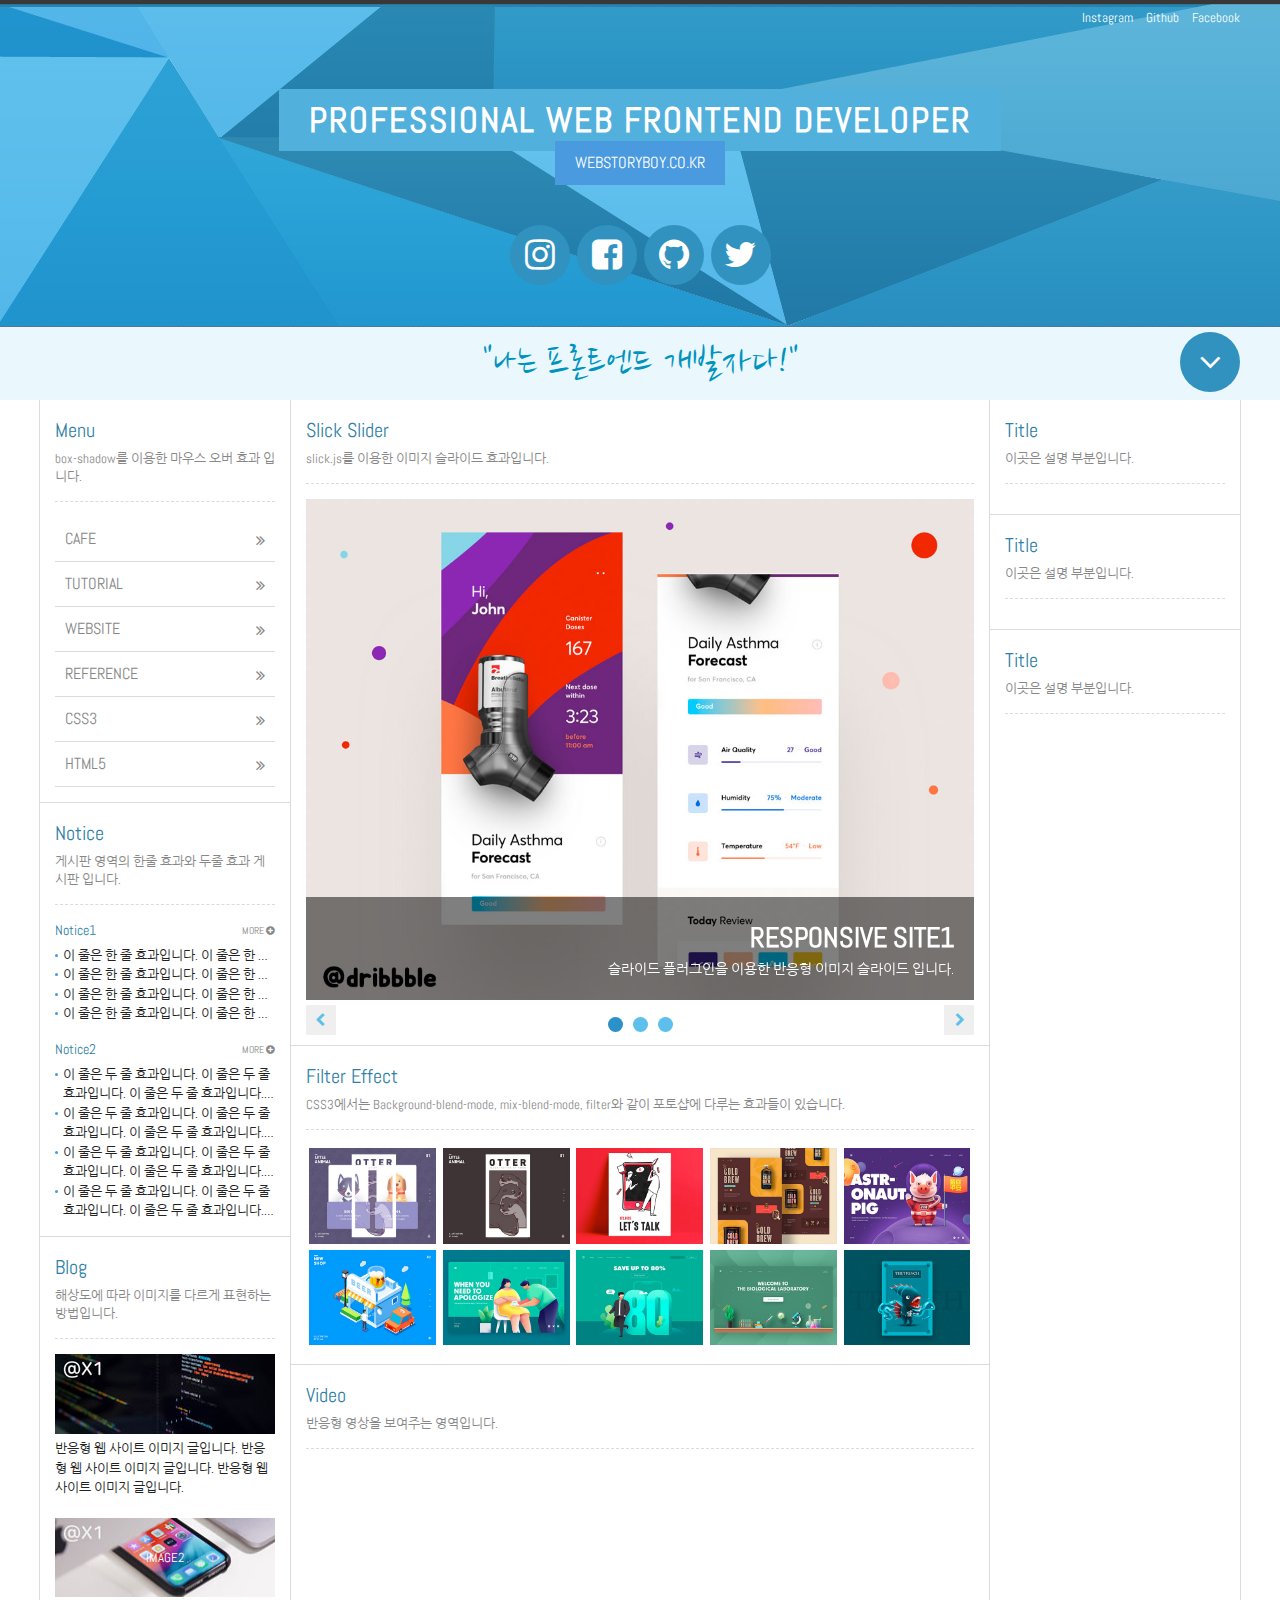
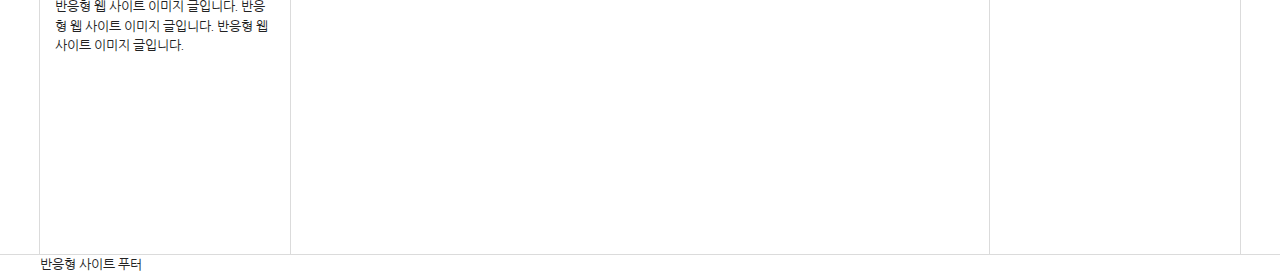
==== commit 38ee6531: "Responsive Web : video" ====
--- a/html5/index.html
+++ b/html5/index.html
@@ -416,50 +416,78 @@
             </article>
             <!-- //col4 -->
             <article class="column col5">
-              <h4 class="col_tit">Blend Effect</h4>
-              <p class="col_desc">Background-blend-mode와 mix-blend-mode</p>
+              <h4 class="col_tit">Filter Effect</h4>
+              <p class="col_desc">
+                CSS3에서는 Background-blend-mode, mix-blend-mode, filter와 같이
+                포토샵에 다루는 효과들이 있습니다.
+              </p>
               <!-- lightbox -->
               <div class="lightbox square clearfix">
                 <a href="./images/light01_s.jpg"
-                  ><img src="./images/light01.jpg" alt="이미지"
-                /><em>blur</em></a>
+                  ><img src="./images/light01.jpg" alt="이미지" /><em
+                    >blur</em
+                  ></a
+                >
                 <a href="./images/light02_s.jpg"
-                  ><img src="./images/light02.jpg" alt="이미지"
-                /><em>brightness</em></a>
+                  ><img src="./images/light02.jpg" alt="이미지" /><em
+                    >brightness</em
+                  ></a
+                >
                 <a href="./images/light03_s.jpg"
-                  ><img src="./images/light03.jpg" alt="이미지"
-                /><em>contrast</em></a>
+                  ><img src="./images/light03.jpg" alt="이미지" /><em
+                    >contrast</em
+                  ></a
+                >
                 <a href="./images/light04_s.jpg"
-                  ><img src="./images/light04.jpg" alt="이미지"
-                /><em>grayscale</em></a>
+                  ><img src="./images/light04.jpg" alt="이미지" /><em
+                    >grayscale</em
+                  ></a
+                >
                 <a href="./images/light05_s.jpg"
-                  ><img src="./images/light05.jpg" alt="이미지"
-                /><em>bur-rotate</em></a>
+                  ><img src="./images/light05.jpg" alt="이미지" /><em
+                    >bur-rotate</em
+                  ></a
+                >
                 <a href="./images/light06_s.jpg"
-                  ><img src="./images/light06.jpg" alt="이미지"
-                /><em>invert</em></a>
+                  ><img src="./images/light06.jpg" alt="이미지" /><em
+                    >invert</em
+                  ></a
+                >
                 <a href="./images/light07_s.jpg"
-                  ><img src="./images/light07.jpg" alt="이미지"
-                /><em>opacity</em></a>
+                  ><img src="./images/light07.jpg" alt="이미지" /><em
+                    >opacity</em
+                  ></a
+                >
                 <a href="./images/light08_s.jpg"
-                  ><img src="./images/light08.jpg" alt="이미지"
-                /><em>saturate</em></a>
+                  ><img src="./images/light08.jpg" alt="이미지" /><em
+                    >saturate</em
+                  ></a
+                >
                 <a href="./images/light09_s.jpg"
-                  ><img src="./images/light09.jpg" alt="이미지"
-                /><em>sepia</em></a>
+                  ><img src="./images/light09.jpg" alt="이미지" /><em
+                    >sepia</em
+                  ></a
+                >
                 <a href="./images/light10_s.jpg"
-                  ><img src="./images/light10.jpg" alt="이미지"
-                /><em>mix effect</em></a>
+                  ><img src="./images/light10.jpg" alt="이미지" /><em
+                    >mix effect</em
+                  ></a
+                >
               </div>
               <!-- //lightbox -->
             </article>
             <!-- //col5 -->
             <article class="column col6">
-              <h4 class="col_tit">Title</h4>
-              <p class="col_desc">이곳은 설명 부분입니다.</p>
-              <!-- -->
-
-              <!-- // -->
+              <h4 class="col_tit">Video</h4>
+              <p class="col_desc">반응형 영상을 보여주는 영역입니다.</p>
+              <!-- 비디오 -->
+              <!-- <video autoplay="autoplay" controls="controls" loop="loop">
+                    <source src="./images/video.mp4" type="video/mp4">
+                  </video> -->
+              <div class="video">
+                <iframe src="https://www.youtube.com/embed/D1PvIWdJ8xo" frameborder="0" allow="accelerometer; autoplay; encrypted-media; gyroscope; picture-in-picture" allowfullscreen></iframe>
+              </div>
+              <!-- //비디오 -->
             </article>
             <!-- //col6 -->
           </section>
@@ -504,8 +532,7 @@
 
     <script>
       //라이트 박스
-      $(".lightbox").lightGallery(); 
-      
+      $(".lightbox").lightGallery();
 
       //이미지 슬라이더
       $(".slider").slick({
--- a/html5/css/styles.css
+++ b/html5/css/styles.css
@@ -624,6 +624,19 @@
   filter: sepia(120%) hue-rotate(120deg);
 }
 
+/* 비디오 */
+.video {
+  position: relative;
+  width: 100%;
+  padding-bottom: 56.25%;
+}
+
+.video iframe {
+  position: absolute;
+  width: 100%;
+  height: 100%;
+}
+
 /* media query */
 
 /* 화면 너비 : 0 ~ 1200px */
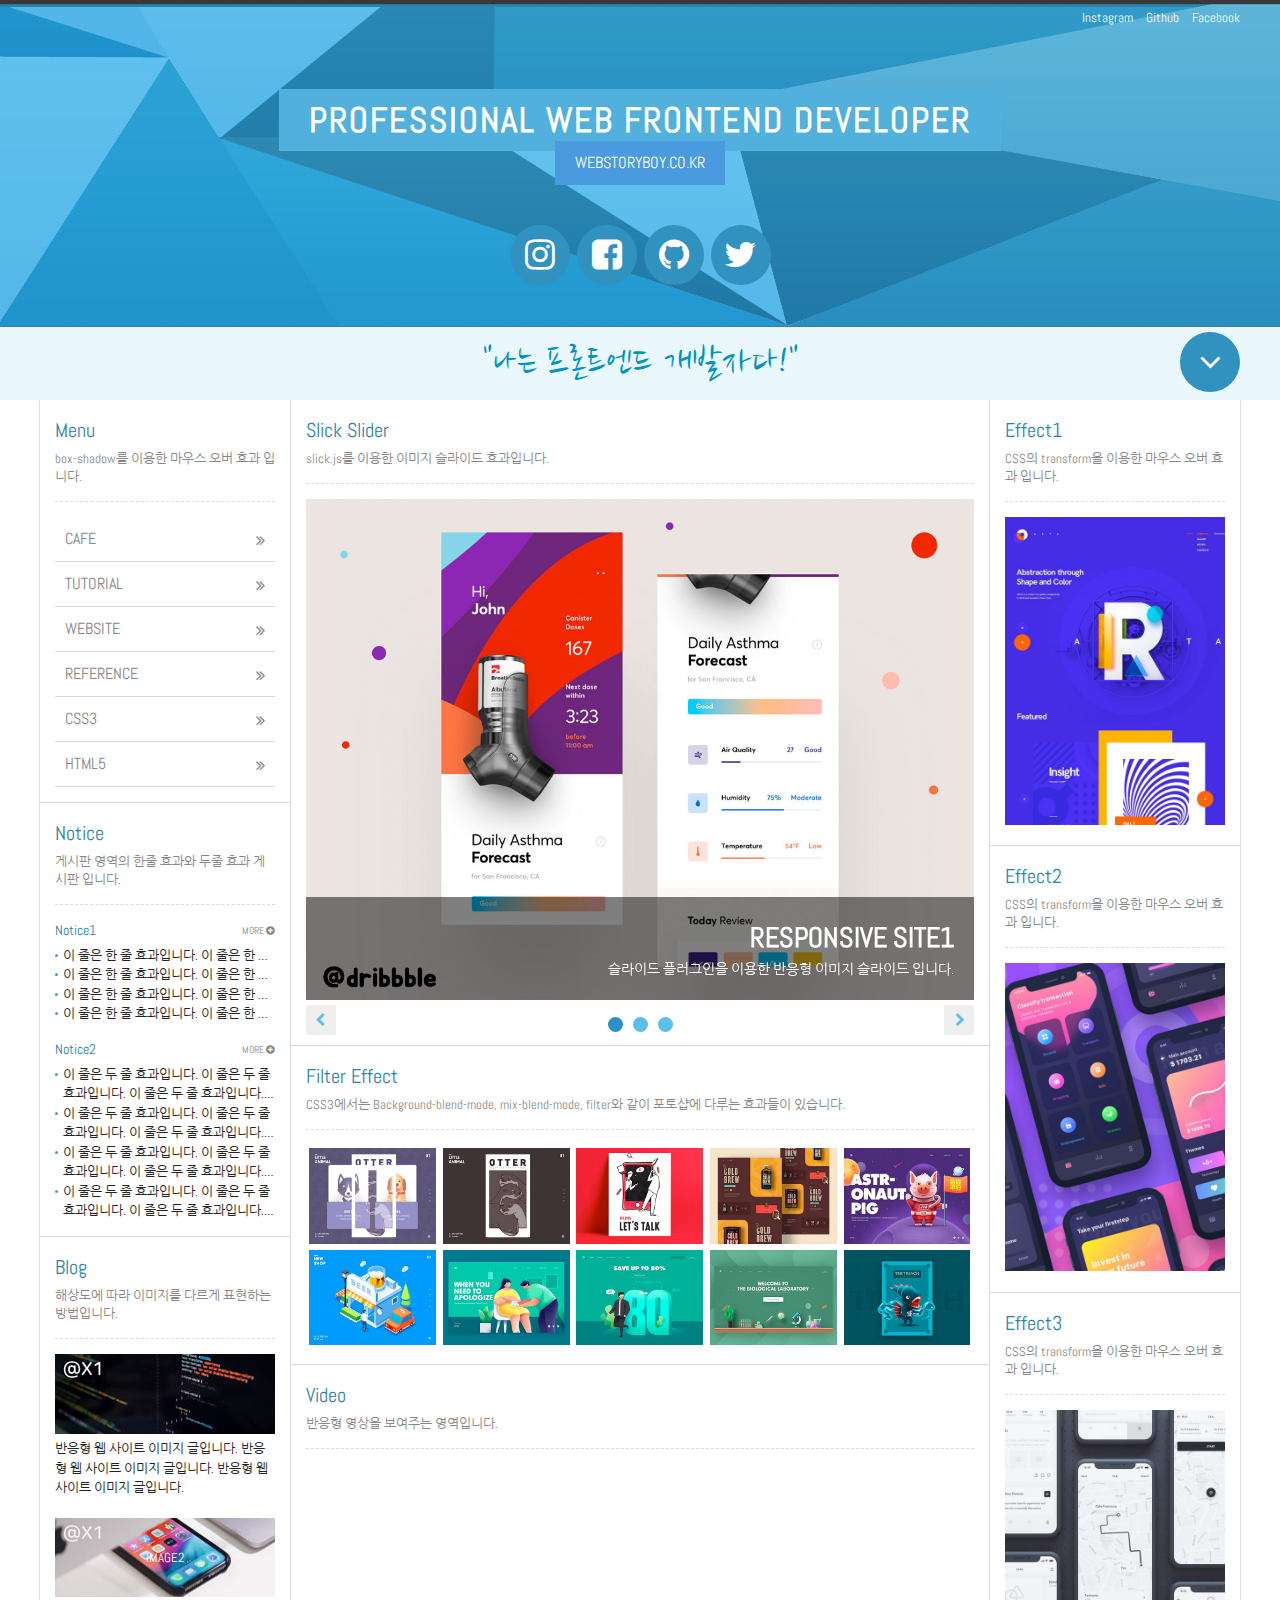
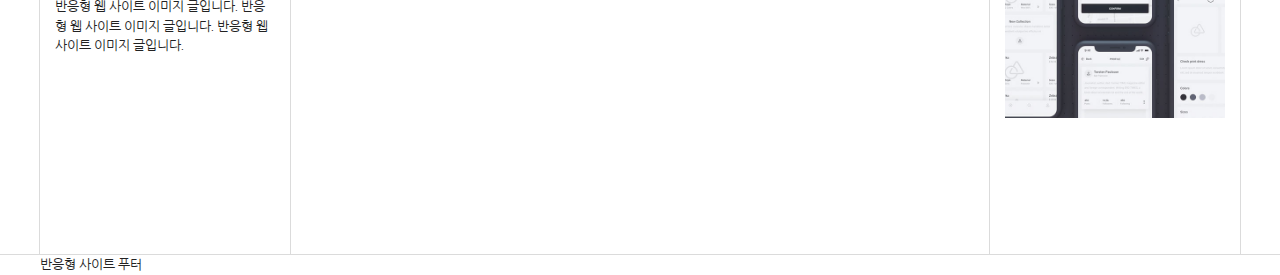
==== commit 67e3b801: "Responsive Web : side contents" ====
--- a/html5/index.html
+++ b/html5/index.html
@@ -363,9 +363,7 @@
             </article>
             <!-- //col3 -->
           </section>
-
-          <!-- 구직활동보고서 1월 6일 공부 시작 -->
-
+          
           <section id="cont_center">
             <h3 class="ir_su">반응형 사이트 가운데 컨텐츠</h3>
             <article class="column col4">
@@ -491,27 +489,45 @@
             </article>
             <!-- //col6 -->
           </section>
+
+          <!-- 구직활동보고서 1월 7일 공부 시작 -->
+
           <section id="cont_right">
             <h3 class="ir_su">반응형 사이트 오른쪽 컨텐츠</h3>
             <article class="column col7">
-              <h4 class="col_tit">Title</h4>
-              <p class="col_desc">이곳은 설명 부분입니다.</p>
-              <!--  -->
-              <!-- // -->
+              <h4 class="col_tit">Effect1</h4>
+              <p class="col_desc">CSS의 transform을 이용한 마우스 오버 효과 입니다.</p>
+              <!-- side1 -->
+              <div class="side1">
+                <figure>
+                  <img src="./images//side1.jpg" alt="이미지1">
+                </figure>
+              </div>
+              <!-- //side1 -->
             </article>
             <!-- //col7 -->
             <article class="column col8">
-              <h4 class="col_tit">Title</h4>
-              <p class="col_desc">이곳은 설명 부분입니다.</p>
-              <!--  -->
-              <!-- // -->
+              <h4 class="col_tit">Effect2</h4>
+              <p class="col_desc">CSS의 transform을 이용한 마우스 오버 효과 입니다.</p>
+              <!-- side2 -->
+              <div class="side2">
+                <figure>
+                  <img src="./images//side2.jpg" alt="이미지2">
+                </figure>
+              </div>
+              <!-- //side1 -->
             </article>
             <!-- //col8 -->
             <article class="column col9">
-              <h4 class="col_tit">Title</h4>
-              <p class="col_desc">이곳은 설명 부분입니다.</p>
-              <!--  -->
-              <!-- // -->
+              <h4 class="col_tit">Effect3</h4>
+              <p class="col_desc">CSS의 transform을 이용한 마우스 오버 효과 입니다.</p>
+              <!-- side1 -->
+              <div class="side3">
+                <figure>
+                  <img src="./images//side3.jpg" alt="이미지3">
+                </figure>
+              </div>
+              <!-- //side1 -->
             </article>
             <!-- //col9 -->
           </section>
--- a/html5/css/styles.css
+++ b/html5/css/styles.css
@@ -448,8 +448,6 @@
   }
 }
 
-/* 구직활동보고서 1월 6일 공부 시작 */
-
 /* 이미지 슬라이드 */
 .slider figure {
   position: relative;
@@ -637,6 +635,8 @@
   height: 100%;
 }
 
+/* 구직활동보고서 1월 7일 공부 시작 */
+
 /* media query */
 
 /* 화면 너비 : 0 ~ 1200px */
@@ -696,6 +696,18 @@
     position: static;
     width: 100%;
     border-top: 1px solid #dbdbdb;
+    overflow: hidden;
+  }
+
+  #cont_right .column {
+    float: left;
+    width: 33.333%;
+    box-sizing: border-box;
+  }
+  #cont_right .column.col7,
+  #cont_right .column.col8 {
+    border-right: 1px solid #dbdbdb;
+    border-bottom: 1px solid #dbdbdb;
   }
 }
 
@@ -778,6 +790,16 @@
   .square a:last-child {
     display: block;
   }
+
+  #cont_right .column {
+    width: 50%;
+  }
+  #cont_right .column.col8 {
+    border-right: 0;
+  }
+  #cont_right .column.col9 {
+    display: none;
+  }
 }
 
 /* 화면 너비 : 0 ~ 480px */
@@ -794,4 +816,14 @@
     width: 100%;
     margin: 0.5% 0;
   }
-}
+
+  #cont_right .column {
+    width: 100%;
+  }
+  #cont_right .column.col7 {
+    border-right: 0;
+  }
+  #cont_right .column.col9 {
+    display: block;
+  }
+}
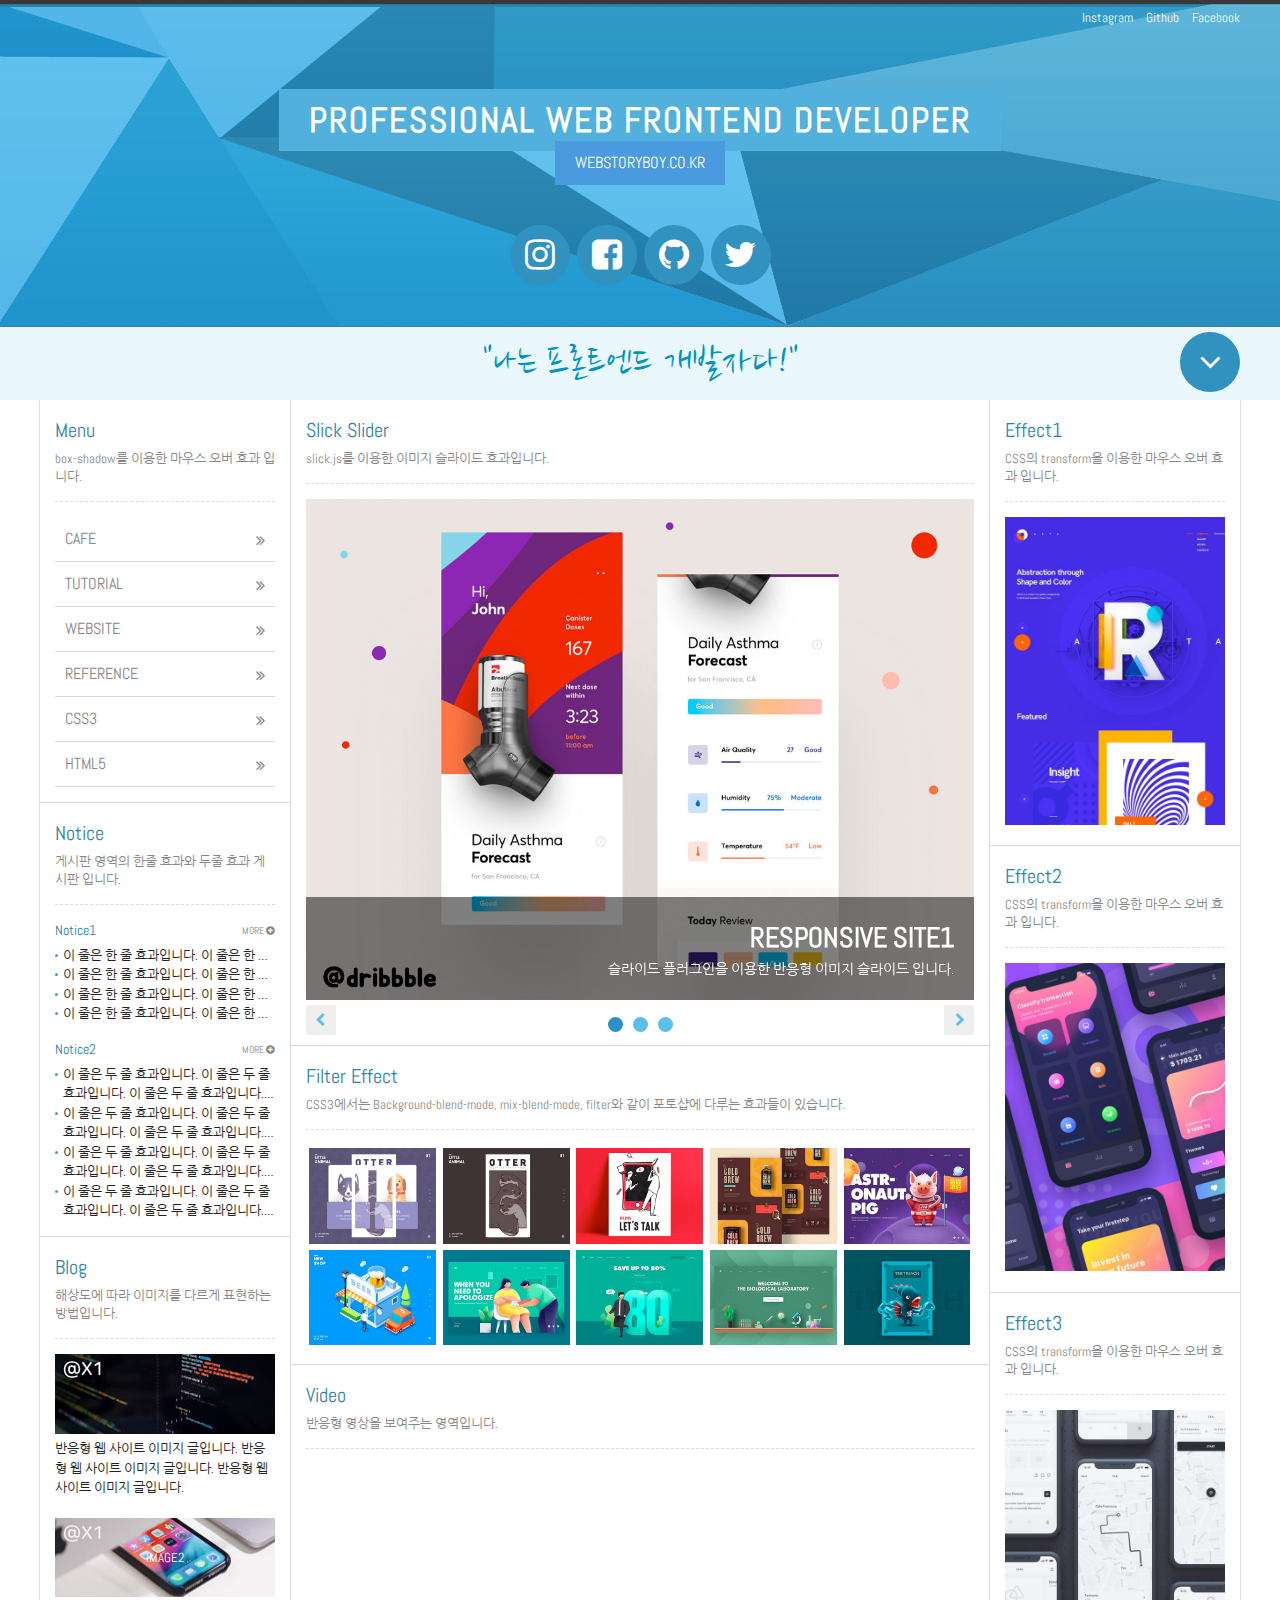
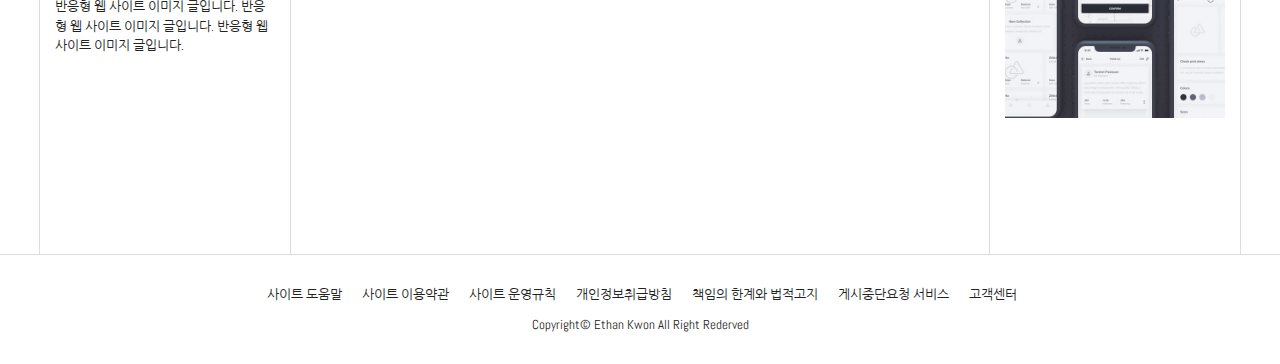
==== commit 58fac2d1: "Responsive Web : footer" ====
--- a/html5/index.html
+++ b/html5/index.html
@@ -537,7 +537,23 @@
     </main>
     <footer id="footer">
       <div class="container">
-        <h2>반응형 사이트 푸터</h2>
+        <h2 class="ir_su">반응형 사이트 푸터</h2>
+        <div class="footer">
+          <ul>
+            <li><a href="#">사이트 도움말</a></li>
+            <li><a href="#">사이트 이용약관</a></li>
+            <li><a href="#">사이트 운영규칙</a></li>
+            <li>
+              <a href="#"><strong>개인정보취급방침</strong></a>
+            </li>
+            <li><a href="#">책임의 한계와 법적고지</a></li>
+            <li><a href="#">게시중단요청 서비스</a></li>
+            <li><a href="#">고객센터</a></li>
+          </ul>
+          <address>
+            Copyright&copy; Ethan Kwon All Right Rederved
+          </address>
+        </div>
       </div>
     </footer>
     <!-- footer -->
--- a/html5/css/styles.css
+++ b/html5/css/styles.css
@@ -637,6 +637,34 @@
 
 /* 구직활동보고서 1월 7일 공부 시작 */
 
+/* 푸터 */
+
+.footer {
+  text-align: center;
+  padding: 30px 50px;
+}
+
+.footer li {
+  display: inline;
+  padding: 0 7px 0 10px;
+  white-space: nowrap;
+}
+
+.footer li:before {
+  content: "";
+  width: 1px;
+  height: 12px;
+  background-color: #dbdbdb;
+}
+
+.footer li:first-child:before {
+  width: 0;
+}
+
+.footer address {
+  padding-top: 10px;
+}
+
 /* media query */
 
 /* 화면 너비 : 0 ~ 1200px */
@@ -696,18 +724,22 @@
     position: static;
     width: 100%;
     border-top: 1px solid #dbdbdb;
+    border-bottom: 1px solid #dbdbdb;
     overflow: hidden;
+  }
+  #footer {
+    border-top: 0;
   }
 
   #cont_right .column {
     float: left;
     width: 33.333%;
     box-sizing: border-box;
+    border-bottom: 0;
   }
   #cont_right .column.col7,
   #cont_right .column.col8 {
     border-right: 1px solid #dbdbdb;
-    border-bottom: 1px solid #dbdbdb;
   }
 }
 
@@ -817,8 +849,12 @@
     margin: 0.5% 0;
   }
 
+  #cont_right {
+    border-bottom: 0;
+  }
   #cont_right .column {
     width: 100%;
+    border-bottom: 1px solid #dbdbdb;
   }
   #cont_right .column.col7 {
     border-right: 0;
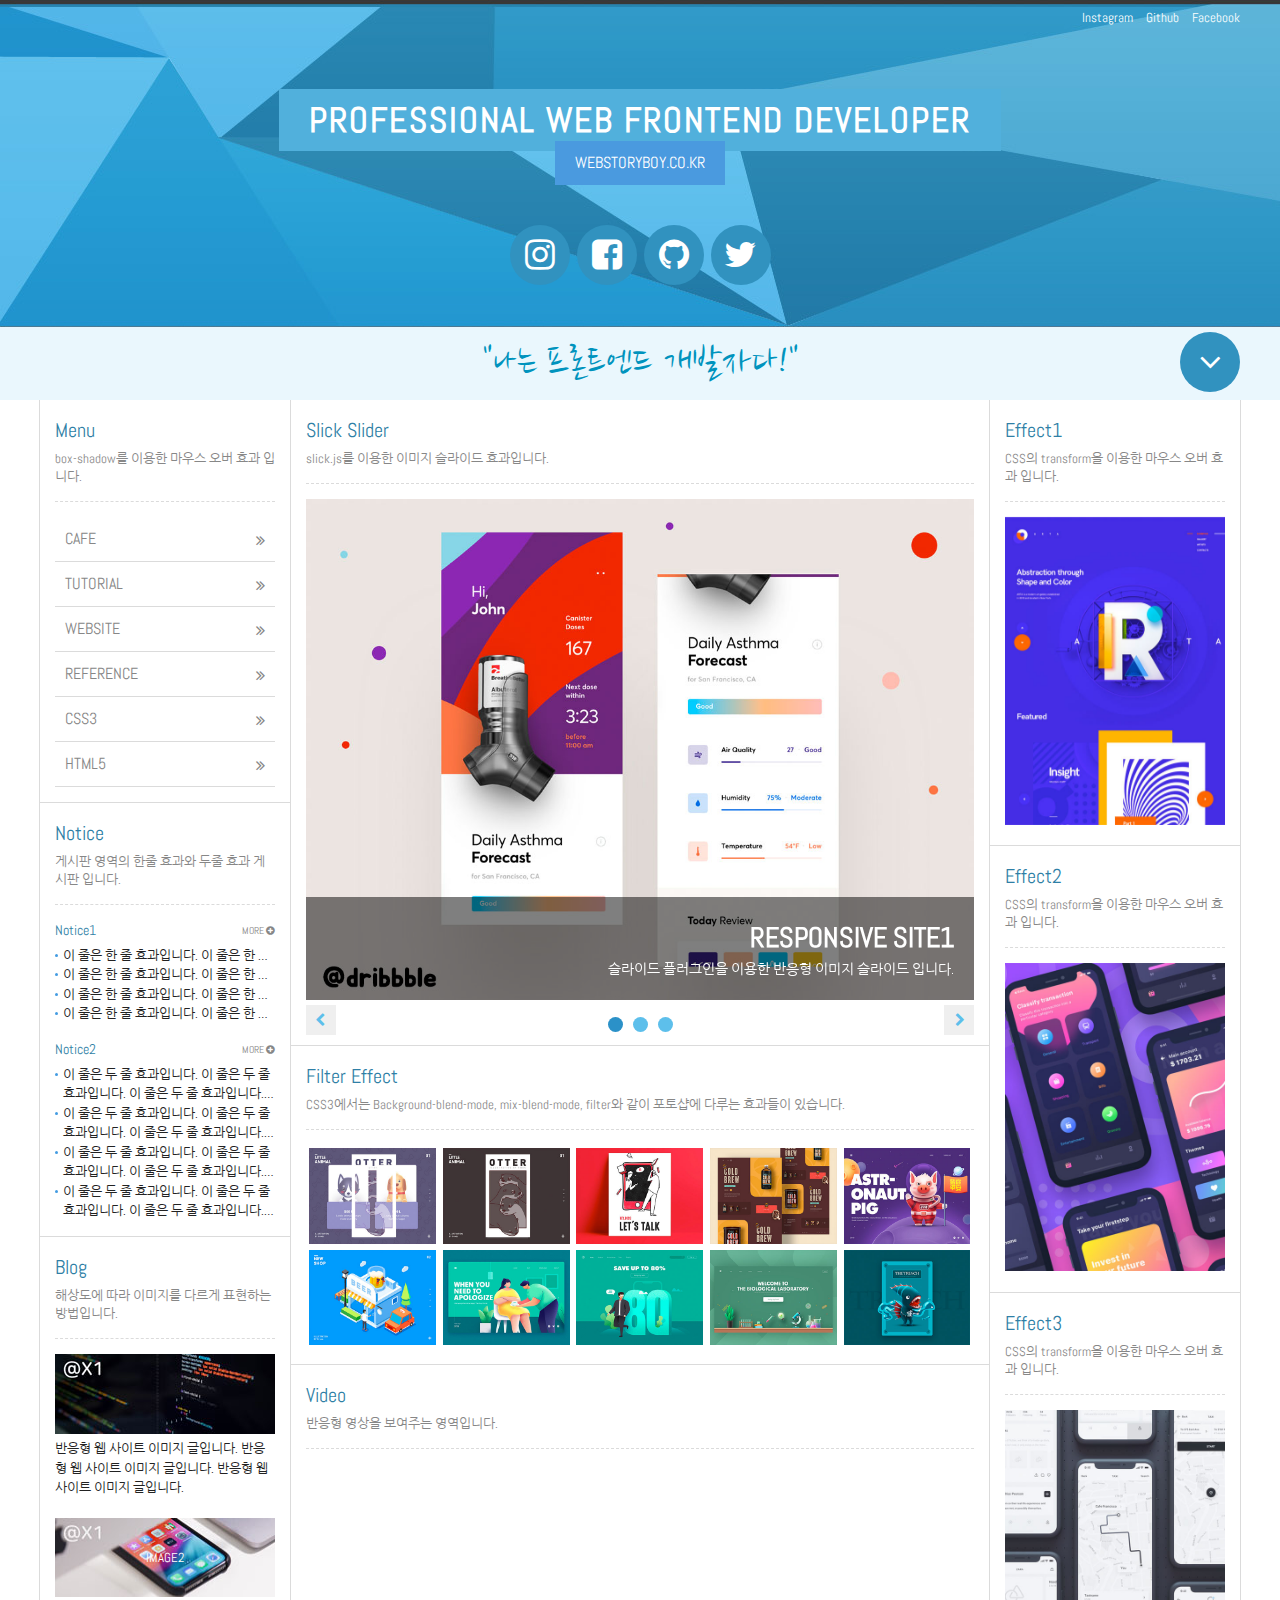
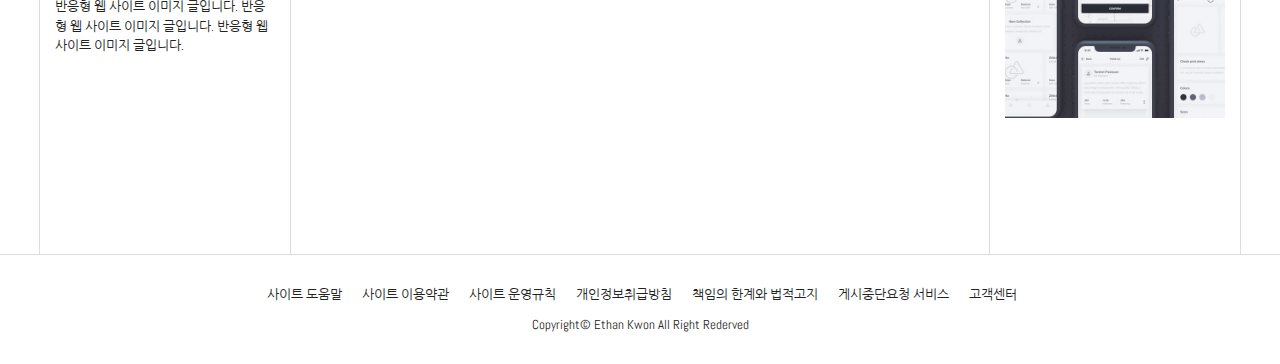
==== commit ff06d31c: "Responsive Web : side effect1" ====
--- a/html5/index.html
+++ b/html5/index.html
@@ -363,7 +363,7 @@
             </article>
             <!-- //col3 -->
           </section>
-          
+
           <section id="cont_center">
             <h3 class="ir_su">반응형 사이트 가운데 컨텐츠</h3>
             <article class="column col4">
@@ -483,7 +483,12 @@
                     <source src="./images/video.mp4" type="video/mp4">
                   </video> -->
               <div class="video">
-                <iframe src="https://www.youtube.com/embed/D1PvIWdJ8xo" frameborder="0" allow="accelerometer; autoplay; encrypted-media; gyroscope; picture-in-picture" allowfullscreen></iframe>
+                <iframe
+                  src="https://www.youtube.com/embed/D1PvIWdJ8xo"
+                  frameborder="0"
+                  allow="accelerometer; autoplay; encrypted-media; gyroscope; picture-in-picture"
+                  allowfullscreen
+                ></iframe>
               </div>
               <!-- //비디오 -->
             </article>
@@ -496,11 +501,16 @@
             <h3 class="ir_su">반응형 사이트 오른쪽 컨텐츠</h3>
             <article class="column col7">
               <h4 class="col_tit">Effect1</h4>
-              <p class="col_desc">CSS의 transform을 이용한 마우스 오버 효과 입니다.</p>
+              <p class="col_desc">
+                CSS의 transform을 이용한 마우스 오버 효과 입니다.
+              </p>
               <!-- side1 -->
               <div class="side1">
-                <figure>
-                  <img src="./images//side1.jpg" alt="이미지1">
+                <figure class="front">
+                  <img src="./images//side1.jpg" alt="이미지1" />
+                </figure>
+                <figure class="back">
+                  <i class="fa fa-heart" aria-hidden="true"></i>
                 </figure>
               </div>
               <!-- //side1 -->
@@ -508,11 +518,13 @@
             <!-- //col7 -->
             <article class="column col8">
               <h4 class="col_tit">Effect2</h4>
-              <p class="col_desc">CSS의 transform을 이용한 마우스 오버 효과 입니다.</p>
+              <p class="col_desc">
+                CSS의 transform을 이용한 마우스 오버 효과 입니다.
+              </p>
               <!-- side2 -->
               <div class="side2">
                 <figure>
-                  <img src="./images//side2.jpg" alt="이미지2">
+                  <img src="./images//side2.jpg" alt="이미지2" />
                 </figure>
               </div>
               <!-- //side1 -->
@@ -520,11 +532,13 @@
             <!-- //col8 -->
             <article class="column col9">
               <h4 class="col_tit">Effect3</h4>
-              <p class="col_desc">CSS의 transform을 이용한 마우스 오버 효과 입니다.</p>
+              <p class="col_desc">
+                CSS의 transform을 이용한 마우스 오버 효과 입니다.
+              </p>
               <!-- side1 -->
               <div class="side3">
                 <figure>
-                  <img src="./images//side3.jpg" alt="이미지3">
+                  <img src="./images//side3.jpg" alt="이미지3" />
                 </figure>
               </div>
               <!-- //side1 -->
@@ -556,15 +570,42 @@
         </div>
       </div>
     </footer>
-    <!-- footer -->
+    <!-- //footer -->
+
     <script src="./js/jquery.min_1.12.4.js"></script>
     <script src="./js/modernizr-custom.js"></script>
     <script src="./js/slick.min.js"></script>
     <script src="./js/lightgallery.min.js"></script>
 
     <script>
+      //접기, 펄치기
+      $(".btn").click(function(e) {
+        e.preventDefault();
+        $(".btn").toggleClass("open");
+        $(".nav").slideToggle();
+
+        if($(".btn").hasClass("open")){
+          //open이 있을 떄
+          $(".btn").find("i").attr("class", "fa fa-angle-up");
+        } else {
+          //open이 없을 때
+          $(".btn").find("i").attr("class", "fa fa-angle-down");
+        }
+      });
+
+      $(window).resize(function(){
+        var wWidth = $(window).width();
+        if(wWidth > 768){
+          $(".nav").removeAttr("style");
+        }
+      })
+
       //라이트 박스
-      $(".lightbox").lightGallery();
+      $(".lightbox").lightGallery({
+        autoplay: true,
+        pause: 3000,
+        progressBar: true
+      });
 
       //이미지 슬라이더
       $(".slider").slick({
--- a/html5/css/styles.css
+++ b/html5/css/styles.css
@@ -665,6 +665,51 @@
   padding-top: 10px;
 }
 
+/* 사이드 이펙트1 */
+.side1 {
+  position: relative;
+  perspective: 600px;
+  display: block;
+}
+
+.side1 figure.front {
+  transform-style: preserve-3d;
+  transform: rotateY(0deg);
+  transition: all 0.5s ease-in-out;
+  backface-visibility: hidden;
+}
+
+.side1 figure.back {
+  position: absolute;
+  top: 0;
+  left: 0;
+  width: 100%;
+  height: 100%;
+  z-index: -1;
+  transform-style: preserve-3d;
+  color: #fff;
+  background: #4038dc;
+  transform: rotateY(-180deg);
+  transition: all 0.5s ease-in-out;
+  backface-visibility: hidden;
+}
+
+.side1 .back i {
+  position: absolute;
+  left: 50%;
+  top: 50%;
+  transform: translate(-50%, -50%);
+  font-size: 50px;
+}
+
+.side1:hover .front {
+  transform: rotateY(180deg);
+}
+.side1:hover .back {
+  transform: rotateY(0deg);
+  z-index: 1;
+}
+
 /* media query */
 
 /* 화면 너비 : 0 ~ 1200px */
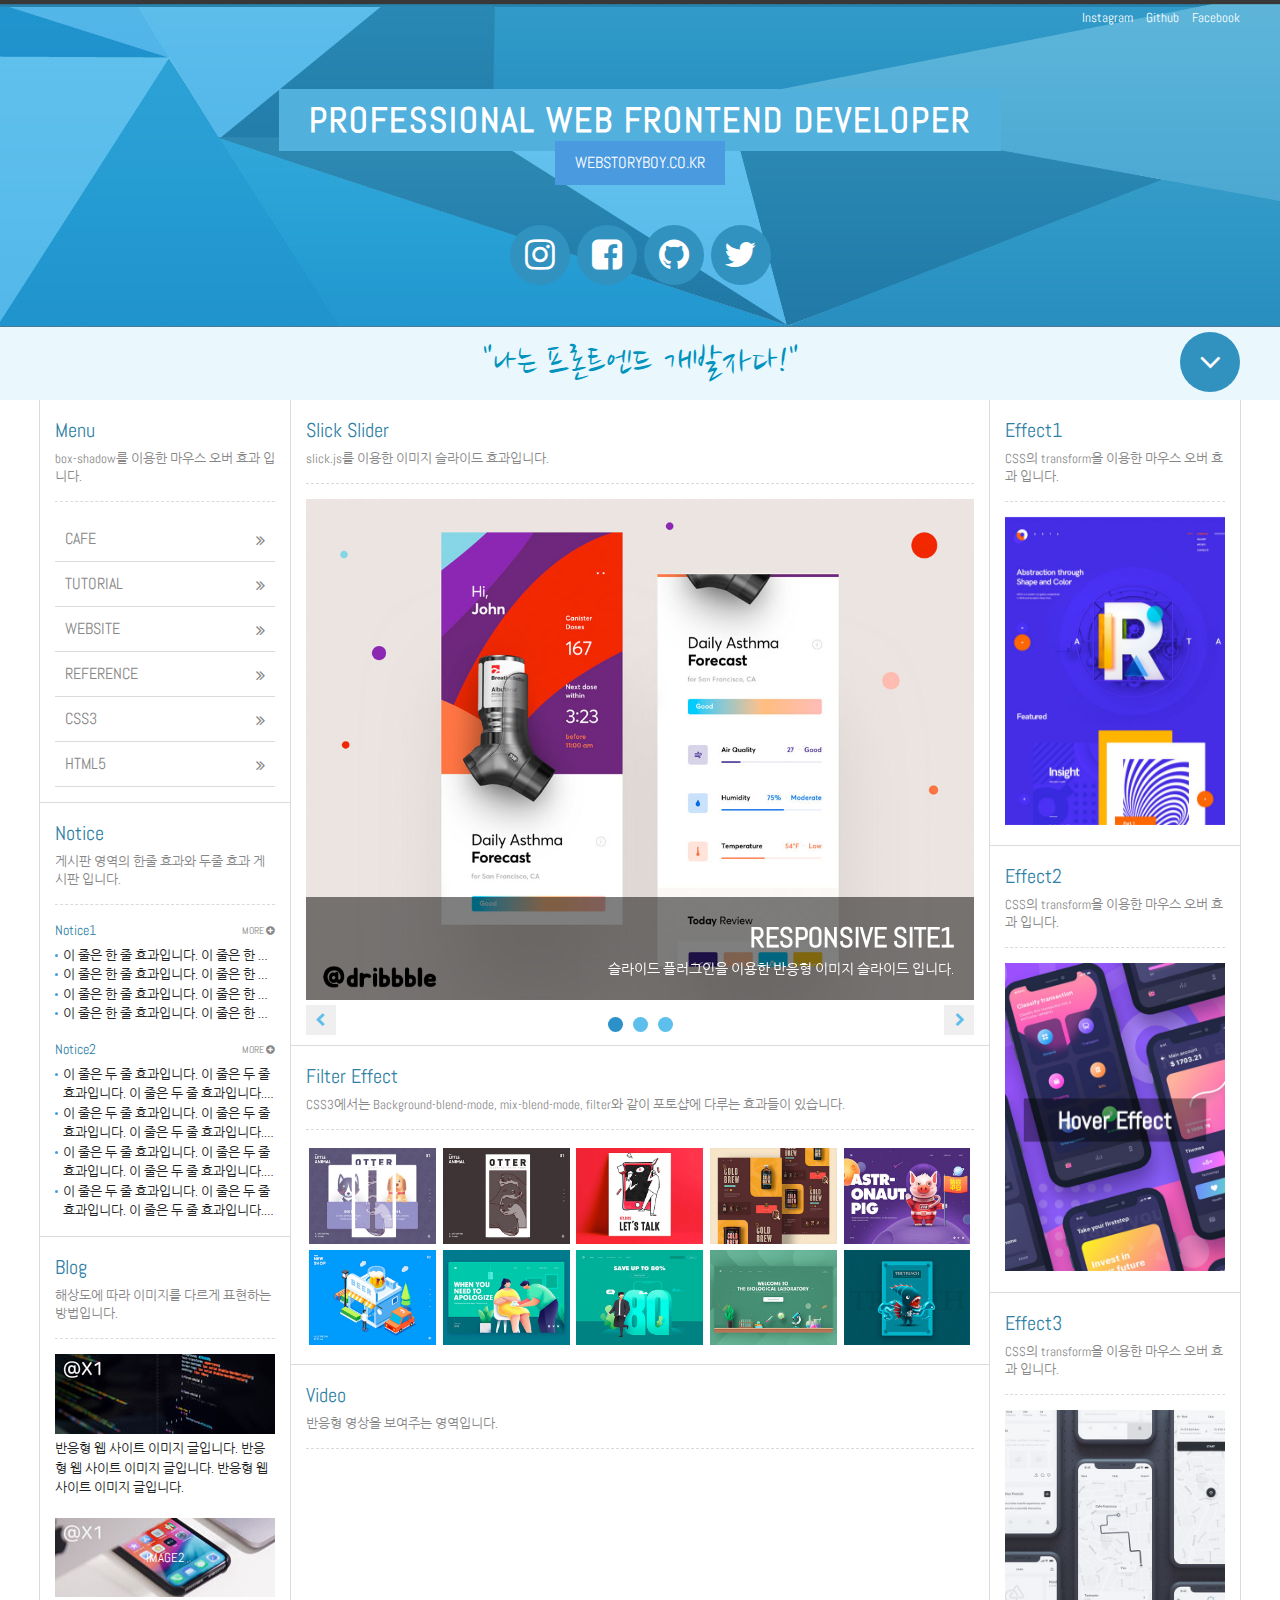
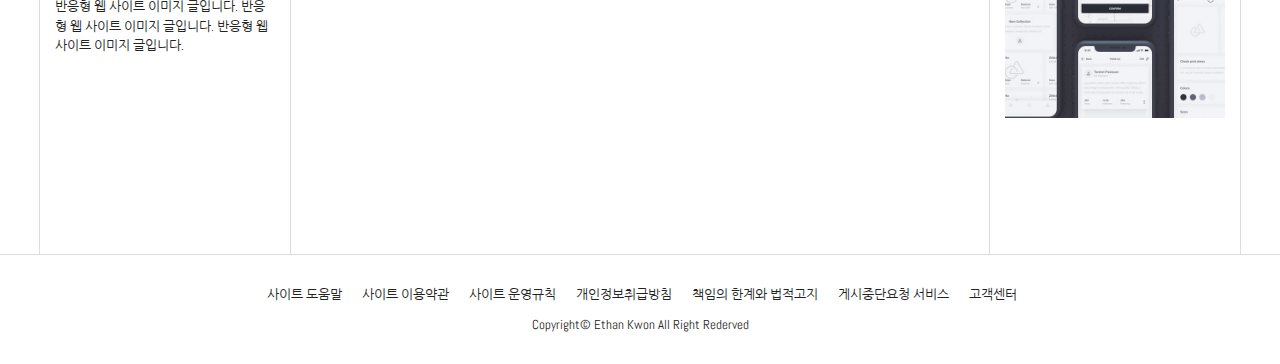
==== commit c80bfc8d: "Responsive Web : side effect2 &3" ====
--- a/html5/index.html
+++ b/html5/index.html
@@ -507,7 +507,7 @@
               <!-- side1 -->
               <div class="side1">
                 <figure class="front">
-                  <img src="./images//side1.jpg" alt="이미지1" />
+                  <img src="./images/side1.jpg" alt="이미지1" />
                 </figure>
                 <figure class="back">
                   <i class="fa fa-heart" aria-hidden="true"></i>
@@ -523,11 +523,20 @@
               </p>
               <!-- side2 -->
               <div class="side2">
-                <figure>
-                  <img src="./images//side2.jpg" alt="이미지2" />
+                <figure class="front">
+                  <img src="./images/side2.jpg" alt="이미지2" />
+                  <figcaption>
+                    Hover Effect
+                  </figcaption>
                 </figure>
-              </div>
-              <!-- //side1 -->
+                <figure class="back">
+                  <img src="./images/side4.jpg" alt="이미지2" />
+                  <figcaption>
+                    Back screen
+                  </figcaption>
+                </figure>
+              </div>
+              <!-- //side2 -->
             </article>
             <!-- //col8 -->
             <article class="column col9">
@@ -535,13 +544,16 @@
               <p class="col_desc">
                 CSS의 transform을 이용한 마우스 오버 효과 입니다.
               </p>
-              <!-- side1 -->
+              <!-- side3 -->
               <div class="side3">
                 <figure>
-                  <img src="./images//side3.jpg" alt="이미지3" />
+                  <img src="./images/side3.jpg" alt="이미지3" />
+                  <figcaption>
+                    <h3>Hover <em>Effect</em></h3>
+                  </figcaption>
                 </figure>
               </div>
-              <!-- //side1 -->
+              <!-- //side3 -->
             </article>
             <!-- //col9 -->
           </section>
@@ -584,21 +596,25 @@
         $(".btn").toggleClass("open");
         $(".nav").slideToggle();
 
-        if($(".btn").hasClass("open")){
+        if ($(".btn").hasClass("open")) {
           //open이 있을 떄
-          $(".btn").find("i").attr("class", "fa fa-angle-up");
+          $(".btn")
+            .find("i")
+            .attr("class", "fa fa-angle-up");
         } else {
           //open이 없을 때
-          $(".btn").find("i").attr("class", "fa fa-angle-down");
+          $(".btn")
+            .find("i")
+            .attr("class", "fa fa-angle-down");
         }
       });
 
-      $(window).resize(function(){
+      $(window).resize(function() {
         var wWidth = $(window).width();
-        if(wWidth > 768){
+        if (wWidth > 768) {
           $(".nav").removeAttr("style");
         }
-      })
+      });
 
       //라이트 박스
       $(".lightbox").lightGallery({
--- a/html5/css/styles.css
+++ b/html5/css/styles.css
@@ -710,6 +710,111 @@
   z-index: 1;
 }
 
+/* 사이드 이펙트2 */
+
+.side2 {
+  position: relative;
+  perspective: 600px;
+  display: block;
+}
+
+.side2 .front {
+  transform-style: preserve-3d;
+  transform: rotateY(0deg);
+  transition: all 0.5s ease-in-out;
+}
+
+.side2 .back {
+  position: absolute;
+  top: 0;
+  left: 0;
+  width: 100%;
+  height: 100%;
+  z-index: -1;
+  transform-style: preserve-3d;
+  transform: rotateY(-180deg);
+  transition: all 0.5s ease-in-out;
+}
+
+.side2 figcaption {
+  position: absolute;
+  left: 50%;
+  top: 50%;
+  width: 60%;
+  transform: translate(-50%, -50%) translateZ(100px);
+  display: block;
+  text-align: center;
+  font-size: 20px;
+  color: #fff;
+  font-family: "Abel" sans-serif;
+  font-weight: bold;
+  background-color: rgba(0, 0, 0, 0.4);
+  padding: 3px 10px;
+}
+
+.side2:hover .front {
+  transform: rotateY(180deg);
+}
+.side2:hover .back {
+  transform: rotateY(0deg);
+  z-index: 1;
+}
+
+/* 사이드 이펙트3 */
+
+.side3 {
+  position: relative;
+  overflow: hidden;
+  background: #fff;
+}
+
+.side3 figcaption {
+  position: absolute;
+  top: 50%;
+  left: 50%;
+  color: #fff;
+  text-align: center;
+  opacity: 0;
+  text-transform: uppercase;
+  transition: all 0.3s ease;
+  transform: translate(350%, -50%) rotate(180deg);
+}
+
+.side3 figcaption::after {
+  content: "";
+  width: 100px;
+  height: 100px;
+  background: #000;
+  border-radius: 50%;
+  position: absolute;
+  left: 50%;
+  top: 50%;
+  z-index: -1;
+  transform: translate(-50%, -50%);
+}
+
+.side3 figcaption h3 {
+  font-size: 16px;
+}
+
+.side3 figcaption em {
+  display: block;
+  font-weight: bold;
+}
+.side3 img {
+  display: block;
+  transition: all 0.3s ease;
+}
+
+.side3:hover img {
+  opacity: 0.4;
+}
+
+.side3:hover figcaption {
+  transform: translate(-50%, -50%) rotate(0deg);
+  opacity: 1;
+}
+
 /* media query */
 
 /* 화면 너비 : 0 ~ 1200px */
